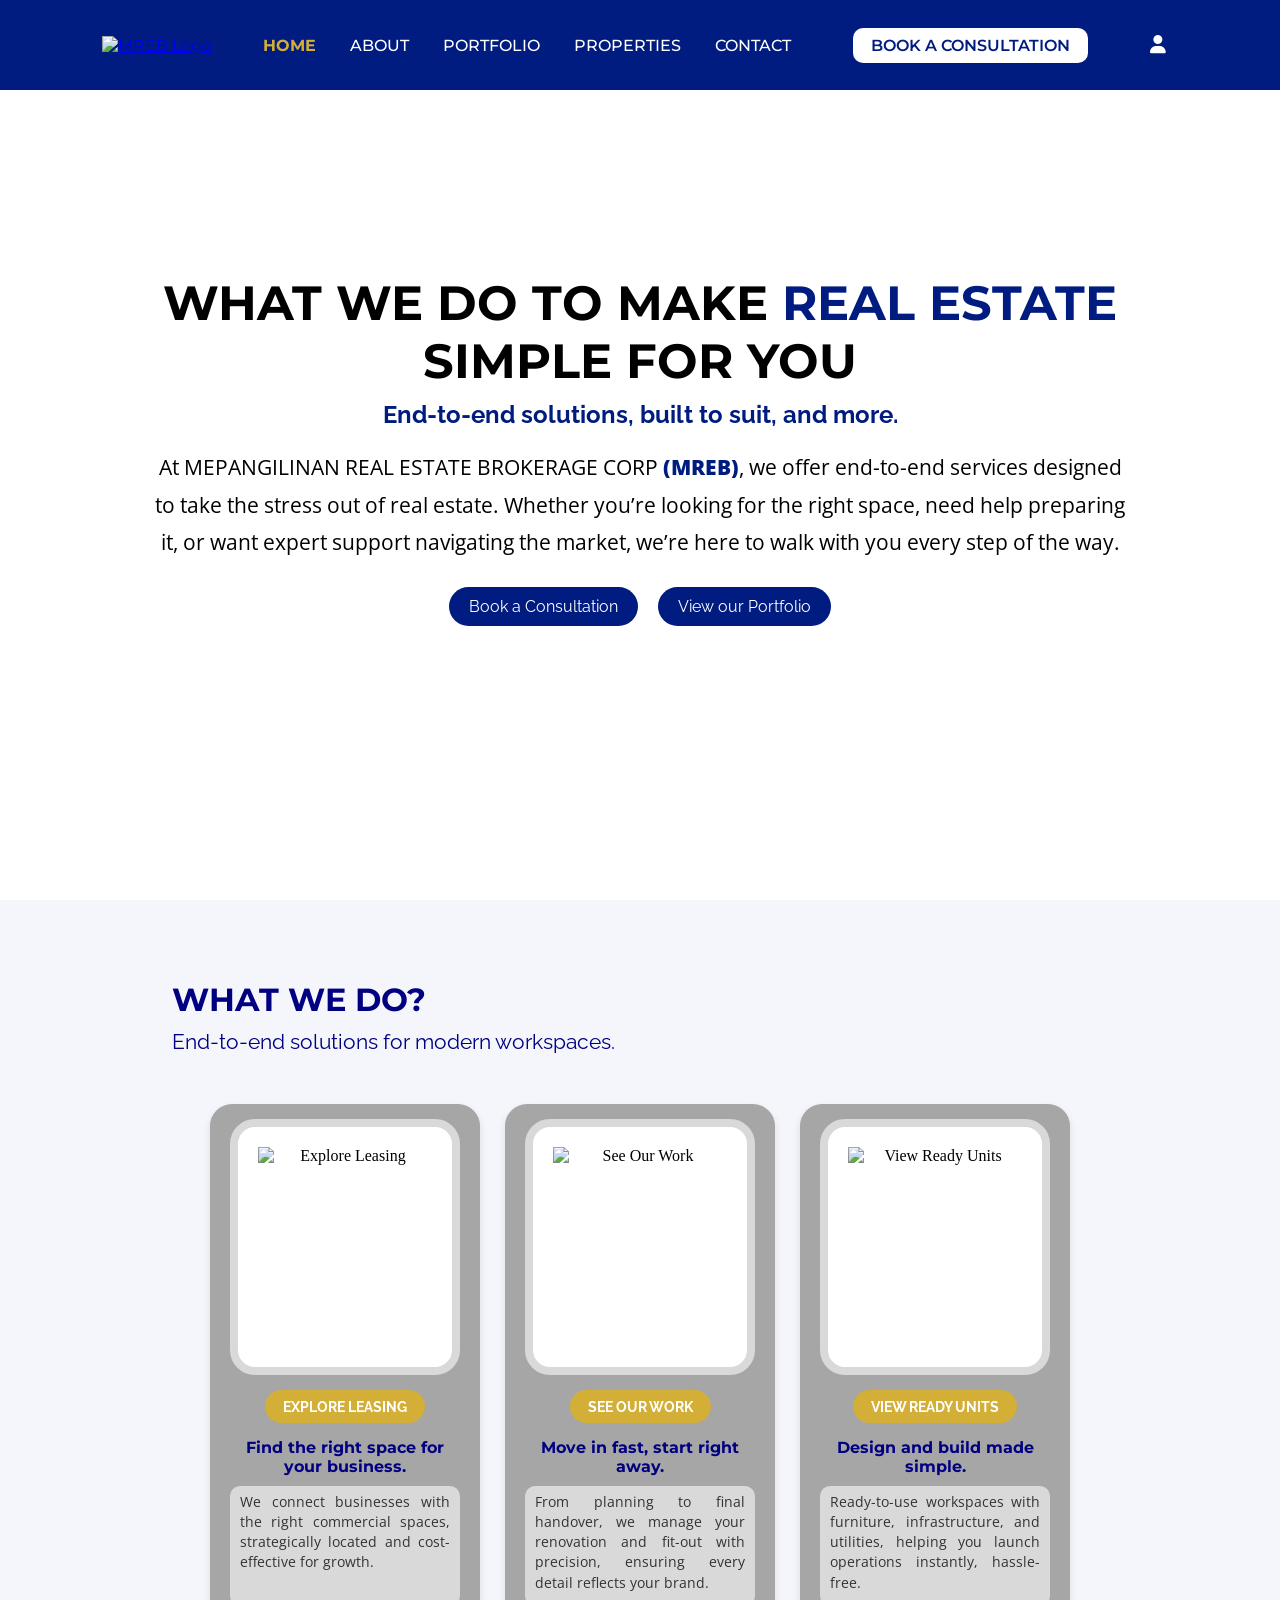
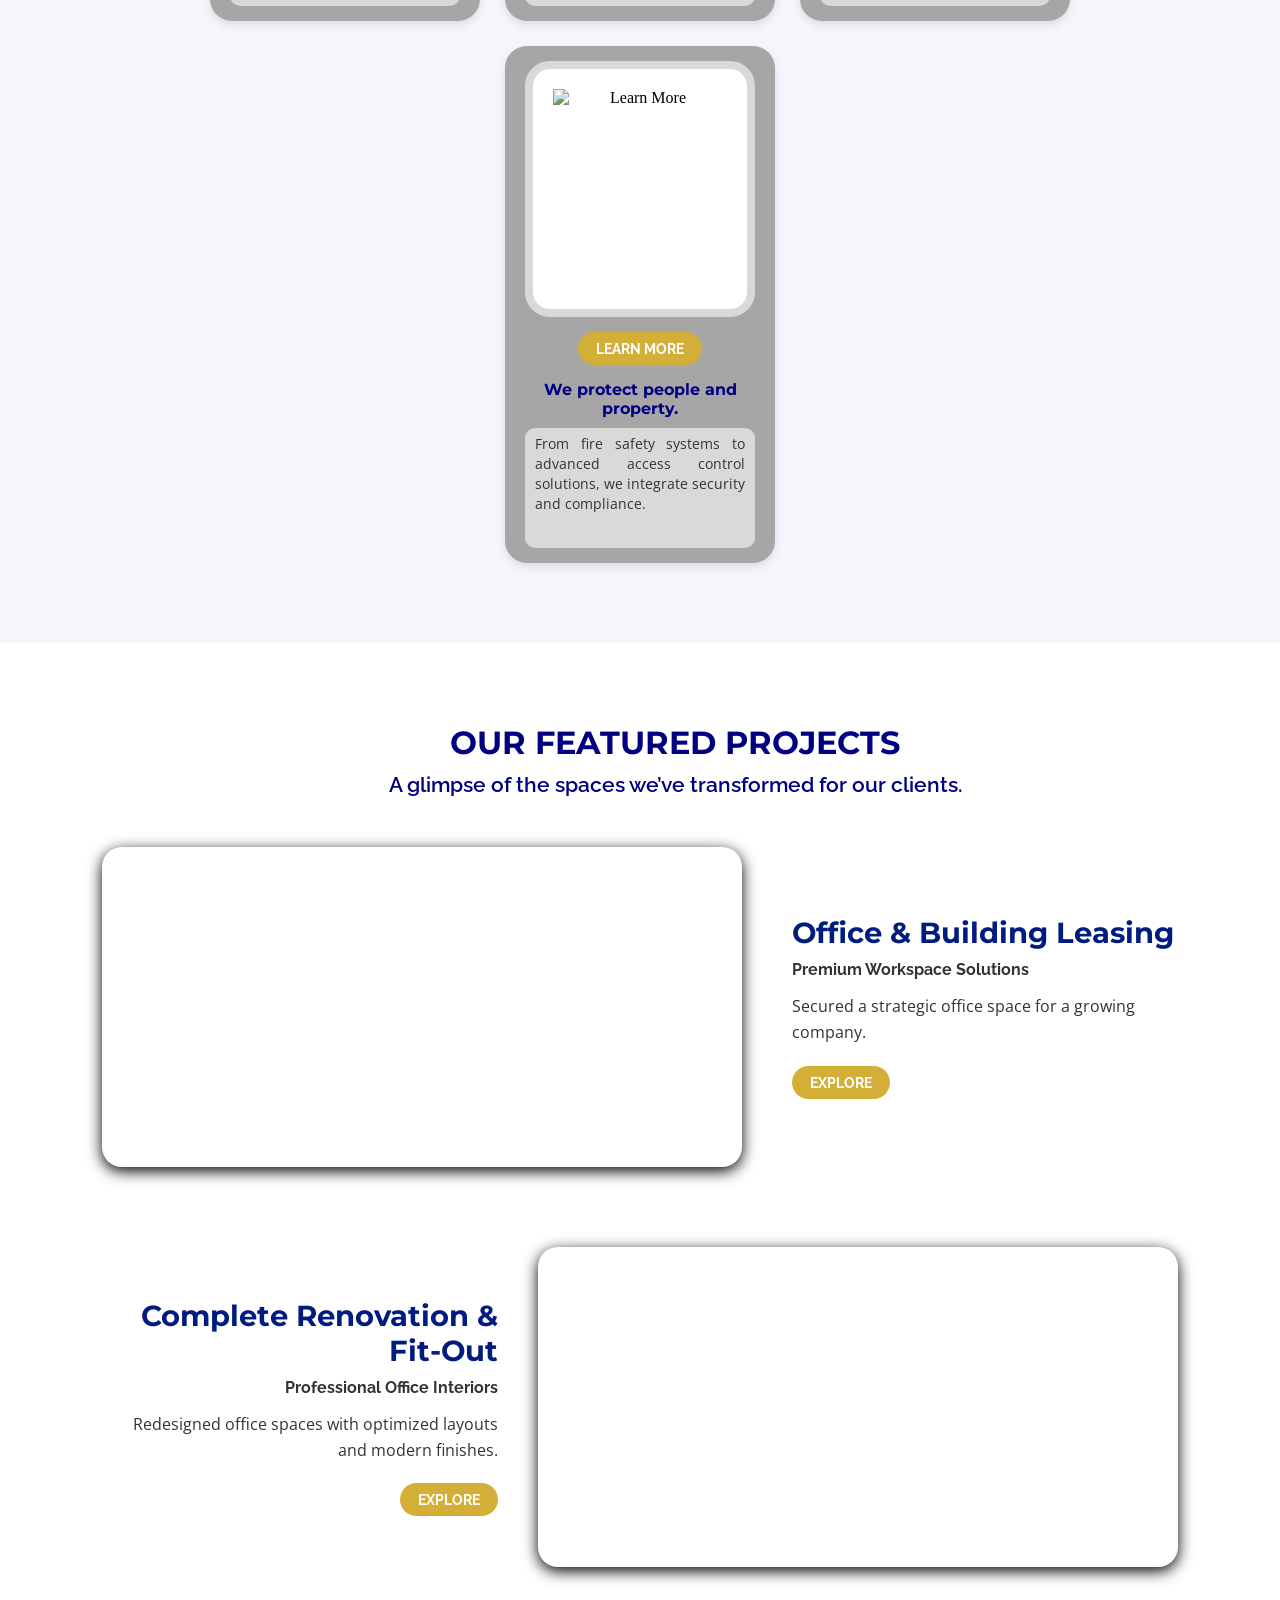
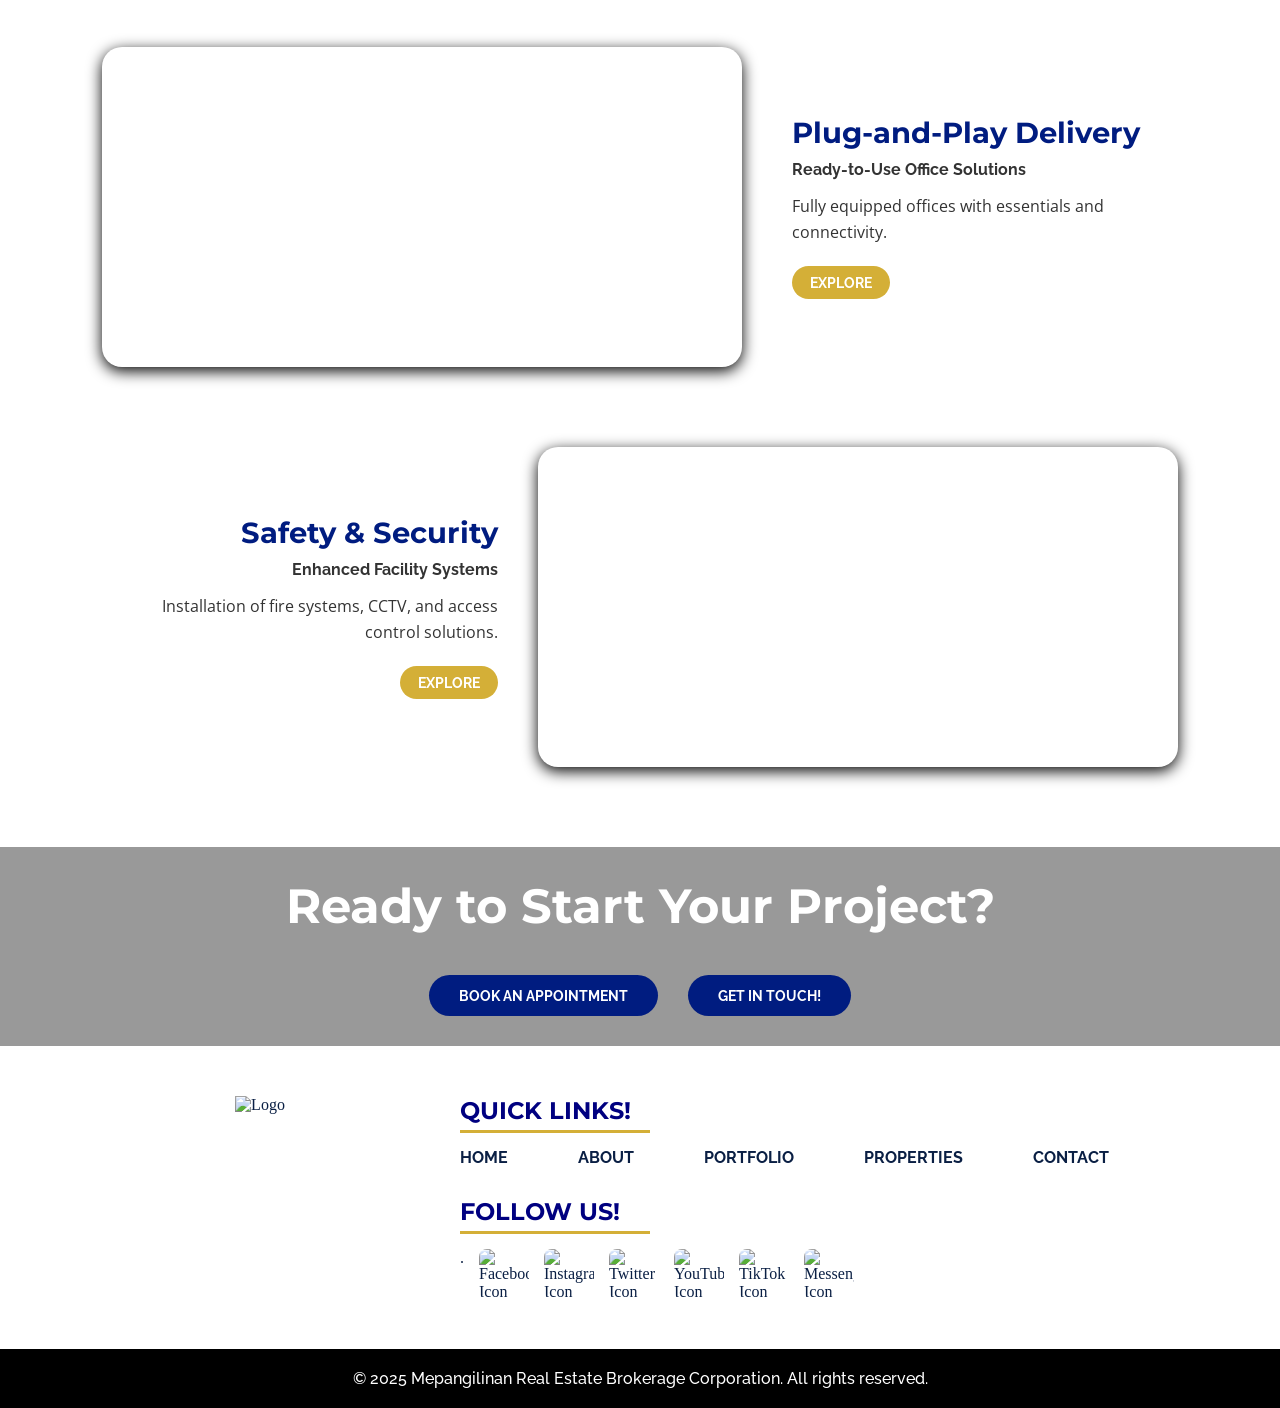
==== index.html @ 914ce902 "Initial commit mepreb" ====
<!DOCTYPE html>
<html lang="en">

<head>
  <!-- ============================
       META TAGS
  ============================ -->
  <meta charset="UTF-8">
  <meta name="viewport" content="width=device-width, initial-scale=1.0">

  
<!-- ============================
     GOOGLE FONTS (loaded early for performance)
============================ -->
<link href="https://fonts.googleapis.com/css2?family=Montserrat:wght@400;600;700&family=Open+Sans:wght@400;600&family=Raleway:wght@400;600;700&display=swap" rel="stylesheet">


  <!-- PRIMARY META -->
  <title>Mepangilinan Real Estate Brokerage Corporation | MEPREB | MREB</title>
  <meta name="description" content="Mepangilinan Real Estate Brokerage Corporation (MEPREB | MREB) offers trusted real estate solutions, property brokerage, and investment services in the Philippines.">
  <meta name="keywords" content="Mepangilinan Real Estate, MEPREB, MREB, real estate, property brokerage, Philippines">

  <!-- OPEN GRAPH / SOCIAL META -->
  <meta property="og:title" content="Mepangilinan Real Estate Brokerage Corp">
  <meta property="og:description" content="Professional real estate brokerage services in the Philippines. Trusted solutions for buying, selling, and leasing properties.">
  <meta property="og:type" content="website">
  <meta property="og:url" content="https://mepreb.com/">
  <meta property="og:image" content="https://mepreb.com/images/logo.png">

  <!-- FAVICON -->
  <link rel="icon" type="image/png" sizes="32x32" href="images/favicon.png">

  <!-- STYLESHEETS -->
  <link rel="stylesheet" href="style.css">
  <link rel="stylesheet" href="https://cdnjs.cloudflare.com/ajax/libs/font-awesome/6.5.0/css/all.min.css">
</head>

<body>

<!-- ============================
     NAVIGATION HEADER
=============================== -->
<header class="navbar">
  <div class="logo">
    <a href="index.html">
      <img src="images/logo.png" alt="MREB Logo">
    </a>
  </div>

  <!-- Mobile Menu Toggle -->
  <div class="menu-toggle" id="menu-toggle">
    <span></span>
    <span></span>
    <span></span>
  </div>

  <!-- Navigation Links -->
  <nav id="nav-menu">
    <ul>
      <li><a href="index.html" class="active">HOME</a></li>
      <li><a href="about.html">ABOUT</a></li>
      <li><a href="portfolio.html">PORTFOLIO</a></li>
      <li><a href="properties.html">PROPERTIES</a></li>
      <li><a href="contact.html">CONTACT</a></li>
    </ul>
  </nav>

  <!-- Header Buttons -->
  <div class="header-buttons">
    <a href="book-a-consultation.html" class="btn-consult">BOOK A CONSULTATION</a>
    <a href="login.php" class="btn-admin" title="Admin Login">
      <i class="fa-solid fa-user"></i>
    </a>
  </div>
</header>


<!-- ============================
     HERO SECTION WITH VIDEO BG
=============================== -->
<section class="hero">

  <!-- Background Video -->
  <video autoplay muted loop class="hero-video">
    <source src="images/index-bg.mp4" type="video/mp4">
    Your browser does not support the video tag.
  </video>

  <!-- Dark Overlay for Better Text Contrast -->
  <div class="overlay"></div>

  <!-- Hero Text Content -->
  <div class="hero-content">
    <h1>
      WHAT WE DO TO MAKE <span class="real-estate">REAL ESTATE</span> SIMPLE FOR YOU
    </h1>

    <p class="hero-subtitle">End-to-end solutions, built to suit, and more.</p>

    <p>
      At MEPANGILINAN REAL ESTATE BROKERAGE CORP <span class="highlight-mreb">(MREB)</span>, we offer end-to-end services designed to
      take the stress out of real estate. Whether you’re looking for the right space, need help preparing it, or
      want expert support navigating the market, we’re here to walk with you every step of the way.
    </p>

    <!-- Hero CTA Buttons -->
    <div class="hero-buttons">
      <a href="book-a-consultation.html" class="btn-primary">Book a Consultation</a>
      <a href="portfolio.html" class="btn-primary">View our Portfolio</a>
    </div>
  </div>
</section>



<!-- ============================
     WHAT WE DO SECTION
=============================== -->
<section class="what-we-do">
  <div class="container">
    <h2>WHAT WE DO?</h2>
    <p class="subtitle">End-to-end solutions for modern workspaces.</p>

    <div class="cards">

      <!-- Service Card 1 -->
      <div class="card scroll-card from-left">
        <div class="card-img">
          <img src="images/leasing-icon.png" alt="Explore Leasing" />
        </div>
        <div class="card-content">
          <a href="properties.html" class="card-btn">EXPLORE LEASING</a>
          <h3>Find the right space for your business.</h3>
          <p class="card-text">
          We connect businesses with the right commercial spaces, strategically located and cost-effective for growth.
          </p>
        </div>
      </div>

      <!-- Service Card 2 -->
      <div class="card scroll-card from-left">
        <div class="card-img">
          <img src="images/work-icon.png" alt="See Our Work" />
        </div>
        <div class="card-content">
          <a href="portfolio.html" class="card-btn">SEE OUR WORK</a>
          <h3>Move in fast, start right away.</h3>
          <p class="card-text">
           From planning to final handover, we manage your renovation and fit-out with precision, ensuring every detail reflects your brand.
          </p>
        </div>
      </div>

      <!-- Service Card 3 -->
      <div class="card scroll-card from-right">
        <div class="card-img">
          <img src="images/units-icon.png" alt="View Ready Units" />
        </div>
        <div class="card-content">
          <a href="properties.html" class="card-btn">VIEW READY UNITS</a>
          <h3>Design and build made simple.</h3>
          <p class="card-text">
           Ready-to-use workspaces with furniture, infrastructure, and utilities, helping you launch operations instantly, hassle-free.
          </p>
        </div>
      </div>

      <!-- Service Card 4 -->
      <div class="card scroll-card from-right">
        <div class="card-img">
          <img src="images/secure-icon.png" alt="Learn More" />
        </div>
        <div class="card-content">
          <a href="about.html" class="card-btn">LEARN MORE</a>
          <h3>We protect people and property.</h3>
          <p class="card-text">
          From fire safety systems to advanced access control solutions, we integrate security and compliance.
          </p>
        </div>
      </div>

    </div>
  </div>
</section>



<!-- ============================
     FEATURED PROJECTS
=============================== -->
<section class="featured-projects">
  <h2>OUR FEATURED PROJECTS</h2>
  <p class="subtitle">A glimpse of the spaces we’ve transformed for our clients.</p>

  <div class="project-list">

    <!-- Project 1 -->
    <div class="project-item">
      <div class="project-card">
        <video src="images/project1.mp4" autoplay loop muted playsinline></video>
      </div>
      <div class="project-content">
        <h3 class="project-title">Office & Building Leasing</h3>
        <h4 class="project-subtitle">Premium Workspace Solutions</h4>
        <p>Secured a strategic office space for a growing company.</p>
        <a href="portfolio.html" class="btn-gold">EXPLORE</a>
      </div>
    </div>

    <!-- Project 2 -->
    <div class="project-item">
      <div class="project-card">
        <video src="images/project2.mp4" autoplay loop muted playsinline></video>
      </div>
      <div class="project-content">
        <h3 class="project-title">Complete Renovation & Fit-Out</h3>
        <h4 class="project-subtitle">Professional Office Interiors</h4>
        <p>Redesigned office spaces with optimized layouts and modern finishes.</p>
        <a href="portfolio.html" class="btn-gold">EXPLORE</a>
      </div>
    </div>

    <!-- Project 3 -->
    <div class="project-item">
      <div class="project-card">
        <video src="images/project3.mp4" autoplay loop muted playsinline></video>
      </div>
      <div class="project-content">
        <h3 class="project-title">Plug-and-Play Delivery</h3>
        <h4 class="project-subtitle">Ready-to-Use Office Solutions</h4>
        <p>Fully equipped offices with essentials and connectivity.</p>
        <a href="portfolio.html" class="btn-gold">EXPLORE</a>
      </div>
    </div>

    <!-- Project 4 -->
    <div class="project-item">
      <div class="project-card">
        <video src="images/project4.mp4" autoplay loop muted playsinline></video>
      </div>
      <div class="project-content">
        <h3 class="project-title">Safety & Security</h3>
        <h4 class="project-subtitle">Enhanced Facility Systems</h4>
        <p>Installation of fire systems, CCTV, and access control solutions.</p>
        <a href="portfolio.html" class="btn-gold">EXPLORE</a>
      </div>
    </div>

  </div>
</section>



<!-- ============================
     CALL-TO-ACTION SECTION
=============================== -->
<section class="cta-section">
    <h2>Ready to Start Your Project?</h2>
    <div class="cta-buttons">
      <a href="book-a-consultation.html" class="btn-primary">BOOK AN APPOINTMENT</a>
      <a href="contact.html" class="btn-primary">GET IN TOUCH!</a>
    </div>
</section>



<!-- ============================
     FOOTER SECTION
=============================== -->
<section class="footer-section">
 

    <div class="footer-container">

      <!-- Footer Logo -->
      <div class="footer-column logo-column">
        <img src="images/logo.png" alt="Logo" class="footer-logo">
      </div>

      <!-- Quick Links & Socials -->
      <div class="footer-column links-column">

        <!-- Quick Links -->
        <div class="footer-block">
          <h3>QUICK LINKS!</h3>
          <ul class="quick-links">
            <li><a href="index.html">HOME</a></li>
            <li><a href="about.html">ABOUT</a></li>
            <li><a href="portfolio.html">PORTFOLIO</a></li>
            <li><a href="properties.html">PROPERTIES</a></li>
            <li><a href="contact.html">CONTACT</a></li>
          </ul>
        </div>

        <!-- Social Media Icons -->
        <div class="footer-block social-block">
          <h3>FOLLOW US!</h3>

          <div class="social-icons">.
            <div class="social-item facebook">
              <img src="images/facebook.png" alt="Facebook Icon">
              <div class="social-hover">Facebook</div>
            </div>

            <div class="social-item instagram">
              <img src="images/ig.png" alt="Instagram Icon">
              <div class="social-hover">Instagram</div>
            </div>

            <div class="social-item twitter">
              <img src="images/twitter.png" alt="Twitter Icon">
              <div class="social-hover">Twitter</div>
            </div>

            <div class="social-item youtube">
              <img src="images/youtube.png" alt="YouTube Icon">
              <div class="social-hover">YouTube</div>
            </div>

            <div class="social-item tiktok">
              <img src="images/tiktok.png" alt="TikTok Icon">
              <div class="social-hover">TikTok</div>
            </div>

            <div class="social-item messenger">
              <img src="images/messenger.png" alt="Messenger Icon">
              <div class="social-hover">Messenger</div>
            </div>
          </div>

        </div>


    </div>
  </div>
</section>



<!-- ============================
     BOTTOM FOOTER
=============================== -->
<footer class="footer-bottom">
  © 2025 Mepangilinan Real Estate Brokerage Corporation. All rights reserved.
</footer>



<!-- ============================
     JAVASCRIPT
=============================== -->
<script src="script.js"></script>

</body>
</html>
---- style.css ----
/* RESET */
* {
  margin: 0;
  padding: 0;
  box-sizing: border-box;
}

html {
  scroll-behavior: smooth;
}




/*GLOBAL BUTTONS ANG HIGHLIGHTS*/
/* === HERO HIGHLIGHT COLORS === */
.highlight-blue {
  color: #001c80;
  font-weight: 500;
}

.highlight-yellow {
  color: #d4af37;
  font-weight: 600;
}

.highlight-black {
  color: black;
  padding: 2px 6px;
  border-radius: 4px;
}

.highlight-mreb {
  color: #001c80;
  font-weight: 800;
}

/* PRIMARY BUTTON STYLE */
.btn-primary {
    font-family: 'Raleway', sans-serif;
  background-color: #001c80;
  color: #fff;
  padding: 10px 20px;
  border-radius: 30px;
  text-decoration: none;
  transition: background-color 0.3s ease, transform 0.2s ease, box-shadow 0.3s ease;
  display: inline-block;
}

.btn-primary:hover {
  
  transform: scale(1.08);
  box-shadow: 0 4px 12px rgba(0, 0, 0, 0.2);
}


/* YELLOW BUTTON STYLE */
.btn-yellow {
  background-color: #d4af37; /* gold/yellow color */
  color: white;
  padding: 10px 25px;
  border-radius: 30px;
  font-weight: 600;
  text-decoration: none;
  display: inline-block;
  font-size: 1rem;
  transition: background-color 0.3s ease, transform 0.2s ease, box-shadow 0.3s ease;
  text-align: center;
  white-space: nowrap;
}

.btn-yellow:hover {
  background-color: #b8962f; /* darker gold */
  transform: scale(1.08);
  box-shadow: 0 4px 12px rgba(0, 0, 0, 0.2);
}






/* NAVBAR */
.navbar {
  font-family: 'Montserrat', sans-serif;
  background-color: #001c80;
  color: #fff;
  display: flex;
  align-items: center;
  padding: 25px 8%;
  position: fixed;
  top: 0;
  width: 100%;
  z-index: 1000;
}

/* LOGO */
.navbar .logo {
  display: flex;
  align-items: center;
  gap: 10px;
}

.navbar .logo img {
  height: 40px;
}

/* NAVIGATION MENU */
.navbar nav {
  margin-left: auto;
  display: flex;
  align-items: center;
  gap: 20px;
}

.navbar nav ul {
  display: flex;
  list-style: none;
  gap: 10px;
}

.navbar nav ul li a {
  color: #fff;
  text-decoration: none;
  font-weight: 500;
  padding: 5px 12px;
  position: relative;
  transition: color 0.3s ease, transform 0.3s ease;
}

.navbar nav ul li a::after {
  content: "";
  position: absolute;
  left: 0;
  bottom: 0;
  width: 100%;
  height: 2px;
  background-color: #d4af37;
  transform: scaleX(0);
  transform-origin: left;
  transition: transform 0.3s ease;
}

.navbar nav ul li a:hover {
  color: #d4af37;
  transform: scale(1.08);
}

.navbar nav ul li a:hover::after {
  transform: scaleX(1);
}

.navbar nav ul li a.active {
  color: #d4af37;
  font-weight: bold;
}

/* CONSULTATION BUTTON */
.btn-consult {
  background-color: #fff;
  color: #001c80;
  padding: 8px 18px;
  border-radius: 10px;
  font-weight: 600;
  text-decoration: none;
  transition: 0.3s;
  margin-left: 50px;
}

.btn-consult:hover {
  background-color: #d4af37;
  color: #000;
  transform: scale(1.08);
  box-shadow: 0 4px 12px rgba(0, 0, 0, 0.2);
}

.header-buttons {
  display: flex;
  align-items: center;
  gap: 50px;
}

.btn-admin {
  display: flex;
  align-items: center;
  justify-content: center;
  width: 40px;
  height: 40px;
  color: #fff;
  border-radius: 50%;
  text-decoration: none;
  font-size: 18px;
  transition: background 0.3s;
}

.btn-admin:hover {
  color: #001c80;
  background-color: white;
}

/* ============================ */
/* NAV SLIDE-IN ANIMATIONS */
/* ============================ */

.navbar .logo,
.navbar nav ul li,
.navbar .header-buttons {
  opacity: 0;
  transform: translateX(-40px);
  animation: slideIn 0.6s ease-out forwards;
}

@keyframes slideIn {
  to {
    opacity: 1;
    transform: translateX(0);
  }
}

/* Delays for staggered slide-in */
.navbar .logo { animation-delay: 0.1s; }

.navbar nav ul li:nth-child(1) { animation-delay: 0.25s; }
.navbar nav ul li:nth-child(2) { animation-delay: 0.35s; }
.navbar nav ul li:nth-child(3) { animation-delay: 0.45s; }
.navbar nav ul li:nth-child(4) { animation-delay: 0.55s; }
.navbar nav ul li:nth-child(5) { animation-delay: 0.65s; }

.navbar .header-buttons { animation-delay: 0.8s; }



/* ============================= */
/* HERO SECTION (image from HTML) */
/* ============================= */
.hero {
  position: relative; /* keep relative */
  width: 100%;
  min-height: 100vh;
  overflow: hidden; /* prevent extra scroll */
  display: flex;
  justify-content: center;
  align-items: center;
  text-align: center;
  padding: 0 5%;
  color: #000;
}

.hero-video {
  position: fixed; /* change from fixed to absolute */
  top: 0;
  left: 0;
  width: 100%;
  height: 100%;
  object-fit: cover;
  z-index: -1;
}



/* HERO OVERLAY */
.hero .overlay {
  position: absolute;
  top: 0;
  left: 0;
  width: 100%;
  height: 100%;
  background: rgba(255, 255, 255, 0.6);
  z-index: 0;
}

.hero-content {
  position: relative;
  z-index: 1;
  max-width: 1000px;
  margin: 0 auto;
  padding: 0 15px;
  box-sizing: border-box;
}

/* HERO TITLE */
.hero h1 {
  font-family: 'Montserrat', sans-serif;
  font-size: 3rem;
  margin-bottom: 10px;
  color: #000;
}

.hero h1 .real-estate {
  color: #001c80;
}

/* HERO SUBTITLE */
.hero-content .hero-subtitle {
   font-family: 'Raleway', sans-serif;
  font-size: 1.5rem;
  font-weight: bold;
  color: #001c80;
  margin-bottom: 20px;
}

/* HERO PARAGRAPH */
.hero-content p:not(.hero-subtitle) {
  font-family: 'Open Sans', sans-serif;
  font-size: 1.3rem;
  line-height: 1.8;
  color: #000;
  margin-bottom: 25px;
}

/* HERO BUTTONS */
.hero-buttons {
  font-family: 'Raleway', sans-serif;
  display: flex;
  justify-content: center;
  gap: 20px;
  margin-top: 20px;
}


/* ============================= */
/* HERO CONTENT SLIDE-UP ANIMATION */
/* ============================= */

.hero-content,
.hero-content h1,
.hero-content .hero-subtitle,
.hero-content p,
.hero-content .hero-buttons {
  opacity: 0;
  transform: translateY(40px);
  animation: heroSlideUp 0.8s ease-out forwards;
}

/* Keyframes */
@keyframes heroSlideUp {
  to {
    opacity: 1;
    transform: translateY(0);
  }
}

/* Stagger effect (one-by-one appear) */
.hero-content { animation-delay: 0.1s; }
.hero-content h1 { animation-delay: 0.25s; }
.hero-content .hero-subtitle { animation-delay: 0.40s; }
.hero-content p:nth-of-type(1) { animation-delay: 0.55s; }
.hero-content p:nth-of-type(2) { animation-delay: 0.70s; }
.hero-content .hero-buttons { animation-delay: 0.85s; }





/* ============================= */
/* HAMBURGER ICON WITH ANIMATION */
/* ============================= */
.menu-toggle {
  font-family: 'Montserrat', sans-serif;
  font-weight: 500;
  display: none;
  flex-direction: column;
  justify-content: space-between;
  width: 28px;
  height: 20px;
  cursor: pointer;
  position: fixed;  /* make it stay visible above overlay */
  top: 25px;
  right: 25px;
  z-index: 2000;  /* higher than black background */
}


.menu-toggle span {
  height: 3px;
  width: 100%;
  background-color: #fff;
  border-radius: 3px;
  transition: all 0.4s ease;
}

/* X animation when active */
.menu-toggle.active span:nth-child(1) {
  transform: rotate(45deg) translate(5px, 5px);
}

.menu-toggle.active span:nth-child(2) {
  opacity: 0;
}

.menu-toggle.active span:nth-child(3) {
  transform: rotate(-45deg) translate(5px, -5px);
}


/* MENU OVERLAY */
.menu-overlay {
  display: none;
  position: fixed;
  top: 0;
  left: 0;
  width: 100%;
  height: 100%;
  background: rgba(0,0,0,0.5);
  z-index: 1001;
  opacity: 0;
  transition: opacity 0.3s ease;
}

.menu-overlay.active {
  display: block;
  opacity: 1;
}
@media (max-width: 1024px) {
  html, body {
    overflow-x: hidden; /* prevent horizontal scroll */
  }

  .navbar {
    justify-content: space-between;
    padding: 15px 5%;
  }

  .menu-toggle {
    display: flex;
  }

  .navbar nav {
    margin-left: 0;
  }

  #nav-menu {
    position: fixed;
    top: 0;
    left: -100%;
    width: 100%;
    height: 100%;
    background-color: black;
    transition: left 0.4s ease;
    z-index: 1002;
    display: flex;
    flex-direction: column;
    justify-content: flex-start;
    align-items: flex-start;
    padding: 100px 5%;
    box-sizing: border-box;
  }

  #nav-menu.active {
    left: 0;
  }

  #nav-menu ul {
    list-style: none;
    display: flex;
    flex-direction: column;
    gap: 25px;
    width: 100%;
  }

  #nav-menu ul li a {
    font-family: 'Montserrat', sans-serif;
    color: #fff;
    text-decoration: none;
    font-size: 1.8rem;
    font-weight: 500;
    transition: 0.3s;
    text-align: left;
  }

  #nav-menu ul li a:hover,
  #nav-menu ul li a.active {
    color: #ffda00;
  }

  .btn-consult {
    display: none;
  }

  /* ============================= */
  /* HERO MOBILE FIX (NO BLUR) */
  /* ============================= */

  .hero {
    padding-top: 90px;
    padding-bottom: 90px;
    overflow-x: hidden;
    width: 100%;
    box-sizing: border-box;
  }

  /* FIX: mobile video blur */
  .hero-video {
    position: absolute; /* was fixed on desktop */
    top: 0;
    left: 0;
    width: 100%;
    height: 100%;
    object-fit: cover;
    z-index: -1;
      transform: translateZ(0); /* GPU rendering fix for sharper text */
  }

  /* Improve text readability (NO font change) */
  .hero .overlay {
    background: rgba(255, 255, 255, 0.65);
  }

   /* Hero Text - remove blur caused by transforms */
  .hero-content,
  .hero-content h1,
  .hero-content .hero-subtitle,
  .hero-content p,
  .hero-content .hero-buttons {
    transform: none !important;
    opacity: 1 !important;
    animation: none !important;
    -webkit-font-smoothing: antialiased;
    -moz-osx-font-smoothing: grayscale;
    backface-visibility: hidden;
  }

  .hero h1 {
    font-size: 2rem;
    line-height: 1.3;
  }

  .hero-subtitle {
    font-size: 1.1rem;
  }

  .hero p {
    font-size: 1rem;
  }

  .hero .hero-content p {
    font-size: 1rem;
  }

  .hero-buttons {
    flex-direction: column;
    gap: 15px;
    align-items: center;
    justify-content: center;
    margin-top: 30px;
  }

  .btn-primary {
    width: 80%;
    max-width: 200px;
    text-align: center;
  }

  .btn-yellow {
    width: 80%;
    max-width: 250px;
    text-align: center;
    font-size: 13px;
  }
}












/* ========================== */
/* SECTION BASE */
/* ========================== */
.what-we-do {
  background-color: #f4f6fc;
  text-align: left;
  padding: 80px 8%;
}

.what-we-do h2 {
  font-family: 'Montserrat', sans-serif;
  color: #000080;
  font-size: 2rem;
  margin-bottom: 10px;
  margin-left: 70px;
}

.what-we-do .subtitle {
  font-family: 'Raleway', sans-serif;
  color: #000080;
  font-size: 1.3rem;
  font-weight: 400;
  margin-bottom: 50px;
  margin-left: 70px;
}

/* Align heading with cards */
.container {
  max-width: 1200px;
  margin: 0 auto;
}

/* CARD GRID */
.cards {
  display: flex;
  justify-content: center;
  flex-wrap: wrap;
  gap: 25px;
  text-align: center;
}

/* INDIVIDUAL CARD */
.card {
  background-color: #a6a6a6;
  border-radius: 22px;
  padding: 15px 20px;
  width: 270px;
  text-align: center;
  box-shadow: 0 4px 8px rgba(0, 0, 0, 0.1);
  transition: transform 0.3s ease;
}

.card:hover {
  transform: scale(1.03);
}

/* CARD IMAGE */
.card-img {
  background-color: #fff;
  border: 8px solid #d9d9d9;
  border-radius: 25px;
  padding: 20px;
  margin-bottom: 15px;
  display: flex;
  justify-content: center;
  align-items: center;
}

.card-img img {
  width: 200px;
  height: 200px;
  object-fit: contain;
}

/* BUTTON STYLE */
.card-btn {
  font-family: 'Raleway', sans-serif;
  display: inline-block;
  background-color: #d4af37;
  color: #fff;
  font-weight: 700;
  font-size: 0.9rem;
  border-radius: 25px;
  padding: 8px 18px;
  margin-bottom: 15px;
  transition: transform 0.3s ease, box-shadow 0.3s ease;
  cursor: pointer;
  text-decoration: none;
}

.card-btn:hover {
  transform: scale(1.08);
  box-shadow: 0 4px 12px rgba(0, 0, 0, 0.2);
}

/* TEXT CONTENT */
.card h3 {
  font-family: 'Montserrat', sans-serif;
  color: #000080;
  font-size: 1rem;
  margin-bottom: 10px;
}

.card-text {
  background-color: #d9d9d9;
  display: inline-block;
  padding: 6px 10px;
  border-radius: 10px;
  color: #000;
  font-size: 14px;
  line-height: 1.5;
  text-align: justify;
  width: 230px;
  height: 120px;
  word-wrap: break-word;
}

.card p {
  font-family: 'Open Sans', sans-serif;
  font-size: 0.9rem;
  line-height: 1.4;
  color: #333333;
}

/* ========================== */
/* RESPONSIVE FOR MOBILE <=768px */
/* ========================== */
@media (max-width: 768px) {
  .what-we-do {
    text-align: center;
    padding: 60px 5%;
  }

  .what-we-do h2,
  .what-we-do .subtitle {
    text-align: center;
    margin-left: 0;
  }

  .what-we-do h2 {
    font-size: 1.8rem;
  }

  .what-we-do .subtitle {
    font-size: 1.1rem;
    margin-bottom: 30px;
  }

  .cards {
    flex-direction: column;
    align-items: center;
    justify-content: center;
    gap: 30px;
  }

  .card {
    width: 90%;
    max-width: 300px;
  }

  .card-img img {
    width: 150px;
    height: 150px;
  }

  .card-text {
    width: 90%;
    height: auto;
    font-size: 0.85rem;
    margin: 0 auto;
  }

  .card-btn {
    font-size: 0.9rem;
    padding: 6px 14px;
  }
}


/* ========================== */
/* TITLE SCROLL ANIMATION */
/* ========================== */


/* hidden by default */
.what-we-do h2,
.what-we-do .subtitle {
  opacity: 0;
  transform: scale(0.8); /* zoomed out */
  transition: transform 0.6s ease, opacity 0.6s ease;
}

/* when visible */
.what-we-do h2.show,
.what-we-do .subtitle.show {
  opacity: 1;
  transform: scale(1); /* zoom in */
}

/* ========================== */
/* SCROLL ANIMATIONS (UPDATED) */
/* ========================== */

/* hidden by default */
.scroll-card {
  opacity: 0;
  transform: translateY(50px); /* start slightly down for smoother effect */
  transition: opacity 0.6s ease-out, transform 0.6s ease-out;
}

/* from left */
.scroll-card.from-left {
  transform: translateX(-100px); /* adjust distance for left slide */
}

/* from right */
.scroll-card.from-right {
  transform: translateX(100px); /* adjust distance for right slide */
}

/* when visible */
.scroll-card.show {
  opacity: 1;
  transform: translateX(0) translateY(0);
}








/* FEATURED PROJECTS SECTION */
.featured-projects {
  position: relative; /* Needed for overlay positioning */
  text-align: center;
  padding: 80px 8%;
  background: url("images/home-featured-project.png") no-repeat center center;
  background-attachment: fixed; /* Parallax effect */
  background-size: cover;
  min-height: 100vh; /* Full screen height */
  color: #000; /* Adjust text color if needed */
  overflow: hidden;
}

/* Overlay layer for soft visibility effect */
.featured-projects::before {
  content: "";
  position: absolute;
  inset: 0;
  background: rgba(255, 255, 255, 0.6); /* Light overlay — adjust opacity */
  z-index: 0;
}

/* Make sure content stays above the overlay */
.featured-projects * {
  position: relative;
  z-index: 1;
}

.featured-projects h2 {
  color: #000080;
  font-size: 2rem;
  font-family: 'Montserrat', sans-serif;
  margin-bottom: 10px;
  margin-left: 70px;
}

.featured-projects .subtitle {
   color: #000080;
  font-size: 1.3rem;
  font-family: 'Raleway', sans-serif;
  font-weight: 600;
  margin-bottom: 50px;
  margin-left: 70px;
}



/* PROJECT LIST */
.project-list {
  display: flex;
  flex-direction: column;
  gap: 80px;
}

/* PROJECT ITEM LAYOUT */
.project-item {
  display: flex;
  align-items: center;
  gap: 40px; /* keeps image and text almost touching */
  justify-content: center; /* center horizontally in container */
  margin: 0 auto; /* ensures item is centered */
}


/* Alternate sides for each project */
.project-item:nth-child(even) {
  flex-direction: row-reverse;
}
/* IMAGE CARD */
.project-card {
  flex: 0 0 auto; /* image keeps its natural size */
  border-radius: 20px;
  overflow: hidden;
  background-color: #fff;
  transition: all 0.4s ease;
  box-shadow: 0 4px 15px rgba(0, 0, 0, 20); /* subtle shadow */
}


.project-card img {
  display: block;
  width: auto; /* natural width */
  height: 320px; /* consistent height */
  max-width: 100%; /* prevent overflow on smaller screens */
  border-radius: 20px;
  transition: transform 0.4s ease;
}

.project-card:hover {
  box-shadow: 0 8px 20px rgba(0, 0, 0, 0.15);
  border: 3px solid #001c80;
  transform: translateY(-5px);
}

.project-card:hover img {
  transform: scale(1.03);
}



.project-card video {
  display: block;
  width: auto;            /* same as image */
  height: 320px;          /* same height as image */
  max-width: 100%;        /* prevent overflow */
  object-fit: cover;      /* same crop look */
  border-radius: 20px;    /* match rounded corners */
  transition: transform 0.4s ease;
}


/* CONTENT AREA */
.project-content {
  flex: 1 1 auto; /* take remaining space */
  display: flex;
  flex-direction: column;
  justify-content: center;
  margin: 0;
  padding-left: 10px; /* optional tiny space */
  max-width: none; /* remove width restriction */
}

/* ALIGNMENTS */
.project-item:nth-child(odd) .project-content {
  text-align: left;
}

.project-item:nth-child(even) .project-content {
  text-align: right;
}

/* TITLE */
.project-title {
  color: #001c80;
  font-size: 1.8em;
   font-family: 'Montserrat', sans-serif;
  margin-bottom: 10px;
  position: relative;
  display: inline-block;
  cursor: pointer;
}

.project-title::after {
  content: '';
  position: absolute;
  left: 0;
  bottom: -3px;
  width: 0%;
  height: 3px;
  background-color: #d4af37;
  transition: width 0.3s ease;
}

.project-title:hover::after {
  width: 100%;
}

/* SUBTITLE */
.project-subtitle {
  color: #333333;
   font-family: 'Raleway', sans-serif;
  font-weight: 700;
  margin-bottom: 15px;
}

/* DESCRIPTION */
.project-content p {
   font-family: 'Open Sans', sans-serif;
  color: #333333;
  line-height: 1.6;
  margin-bottom: 20px;
}

/* GOLD BUTTON */
.btn-gold {
   font-family: 'Raleway', sans-serif;
  display: inline-block;
  background-color: #d4af37;
  color: #fff;
  font-weight: 700;
  font-size: 0.9rem;
  border-radius: 25px;
  padding: 8px 18px;
  transition: transform 0.3s ease, box-shadow 0.3s ease;
  cursor: pointer;
  border: none;
  text-decoration: none;
  align-self: flex-start;
}

/* Align button properly for reversed layout */
.project-item:nth-child(even) .btn-gold {
  align-self: flex-end;
}

.btn-gold:hover {
  transform: scale(1.08);
  box-shadow: 0 4px 12px rgba(0, 0, 0, 0.2);
}

/* RESPONSIVE */
@media (max-width: 900px) {
  .featured-projects {
    text-align: center;
  }

  .featured-projects h2,
  .featured-projects .subtitle {
    text-align: center;
    margin-left: 0;
  }

  .project-item {
    flex-direction: column;
    text-align: center;
    gap: 40px;
  }

  .project-item:nth-child(even) {
    flex-direction: column;
  }

  .project-content {
    text-align: center !important;
    margin: 0 auto;
    padding-left: 0; /* remove padding on small screens */
  }

  .btn-gold {
    align-self: center !important;
  }
  
}

/* TITLE & SUBTITLE SCROLL ANIMATION */
.featured-projects h2,
.featured-projects .subtitle {
  opacity: 0;
  transform: scale(0.8); /* start slightly smaller */
  transition: all 0.6s ease;
}

.featured-projects h2.show,
.featured-projects .subtitle.show {
  opacity: 1;
  transform: scale(1); /* zoom to full size */
}

/* ========================== */
/* SCROLL ANIMATIONS FOR FEATURED PROJECTS */
/* ========================== */
/* SCROLL ANIMATION FOR PROJECT ITEMS */
.project-item {
  opacity: 0;
  transform: translateX(0); /* default, overridden per side */
  transition: all 0.8s ease;
}

/* Slide from left for odd items */
.project-item:nth-child(odd) {
  transform: translateX(-150px);
}

/* Slide from right for even items */
.project-item:nth-child(even) {
  transform: translateX(150px);
}

/* When visible */
.project-item.show {
  opacity: 1;
  transform: translateX(0);
}






/* CTA SECTION */
.cta-section {
  position: relative; /* needed for overlay */
  background-image: url('images/ready.png'); /* background image */
  background-size: cover;
  background-position: center;
  background-repeat: no-repeat;
  text-align: center;
  padding: 30px 8%;
  color: #ffffff; /* ensures text is readable on image */
  overflow: hidden; /* ensures overlay stays inside */
}

/* Transparent overlay */
.cta-section::before {
  content: "";
  position: absolute;
  top: 0;
  left: 0;
  width: 100%;
  height: 100%;
  background-color: rgba(0, 0, 0, 0.4); /* black overlay with 40% opacity */
  z-index: 0; /* behind content */
}

/* Make sure text is above overlay */
.cta-section h2,
.cta-buttons {
  position: relative;
  z-index: 1;
}

.cta-section h2 {
   font-family: 'Montserrat', sans-serif;
  color: #ffffff; /* adjust if needed */
  font-size: 3rem;
  margin-bottom: 40px;
}

/* CTA BUTTONS CONTAINER */
.cta-buttons {
  display: flex;
  justify-content: center;
  gap: 30px;
  flex-wrap: wrap;
}

.cta-buttons a {
  display: inline-block;
  background-color: #001c80;
  color: #ffffff;
  font-weight: 700;
  font-size: 0.9rem;
  border-radius: 25px;
  padding: 12px 30px;
  text-decoration: none;
  transition: transform 0.3s ease, box-shadow 0.3s ease;
}

.cta-buttons a:hover {
  transform: scale(1.05);
  box-shadow: 0 4px 12px rgba(0, 0, 0, 0.2);
}


/* MOBILE RESPONSIVENESS */
@media (max-width: 768px) {
  .cta-section {
    background-size: 150% auto; /* zoom more on mobile if needed */
    background-position: center; /* show the top part of image */
  }
}









/* MAIN FOOTER SECTION */
.footer-section {
  background-color: #ffffff; /* white background */
  color: #0a1f44; /* dark blue text for links */
  padding: 50px 8%;
  box-sizing: border-box;
}

/* Container for columns */
.footer-container {
  display: flex;
  justify-content: center; /* center horizontally */
  align-items: flex-start;
  flex-wrap: wrap;
  gap: 60px; /* space between logo and right column */
  max-width: 1200px;
  margin: 0 auto;
}

/* COLUMNS */
.footer-column {
  display: flex;
  flex-direction: column;
}

/* Logo column */
.logo-column {
  flex: 0 0 200px; /* fixed width */
  display: flex;
  justify-content: center; /* center horizontally */
  align-items: center;     /* center vertically */
}

/* Links column */
.links-column {
  flex: 0 0 700px; /* fixed width for right column */
  display: flex;
  flex-direction: column;
  gap: 30px;
  padding-left: 40px; /* space from logo */
  text-align: left;
}

/* FOOTER LOGO */
.footer-logo {
  max-width: 150px;
  height: auto;
}

/* Titles with underline */
.footer-block h3 {
   font-family: 'Montserrat', sans-serif;
  font-size: 1.5rem;
  margin-bottom: 15px;
  position: relative;
  display: inline-block;
  color: #000080; /* blue titles */
}

.footer-block h3::after {
  content: '';
  display: block;
  width: 190px;
  height: 3px;
  background-color: #d4af37;
  margin-top: 5px;
}

/* QUICK LINKS */
.quick-links {
  font-weight: bold;
  list-style: none;
  padding: 0;
  margin: 0;
  display: flex;
  gap: 70px;
  flex-wrap: wrap;
}

.quick-links li a {
  font-family: 'Raleway', sans-serif;
  color: #0a1f44; /* dark blue links */
  text-decoration: none;
  font-weight: 700;
  transition: color 0.3s ease;
}

.quick-links li a:hover {
  color: #d4af37;
}









/* SOCIAL ICONS CONTAINER */
.social-icons {
  display: flex;
  gap: 15px;
  flex-wrap: wrap;
  justify-content: left;
}

/* INDIVIDUAL SOCIAL ITEM */
.social-item {
  position: relative;
  width: 50px;           /* icon size */
  height: 50px;
  overflow: hidden;
  cursor: pointer;
  border-radius: 8px;
  transition: width 0.4s ease; /* expand width smoothly on hover */
}

/* ICON IMAGE */
.social-item img {
  width: 100%;
  height: 100%;
  object-fit: contain;
  display: block;
  transition: opacity 0.4s ease;
}

/* HOVER DIV (Background + Text) */
.social-item .social-hover {
  position: absolute;
  top: 0;
  left: 0;
  height: 50px;
  display: flex;
  align-items: center;
  justify-content: center;
  color: #fff;
  font-weight: 700;
  font-size: 1rem;
  border-radius: 12px;
  transform: translateX(100%); /* start outside right */
  opacity: 0;                  /* hide initially */
  transition: transform 0.4s ease, opacity 0.4s ease, box-shadow 0.4s ease;
  white-space: nowrap;
  padding: 0 12px;
  box-shadow: 0 4px 12px rgba(0, 0, 0, 0.3); /* soft shadow */
}

/* HOVER EFFECTS */
.social-item:hover img {
  opacity: 0; /* hide icon */
}

.social-item:hover {
  width: 140px;  /* expand width to show background + text */
  height: 50px;  /* keep height same */
}

.social-item:hover .social-hover {
   font-family: 'Raleway', sans-serif;
  transform: translateX(0); /* slide in from right */
  opacity: 1;               /* show background + text */
  box-shadow: 0 6px 18px rgba(0, 0, 0, 0.35); /* enhanced shadow on hover */
}

/* BRAND COLORS / GRADIENTS */
.social-item.facebook .social-hover {
  background: #1877f2; /* Facebook blue */
}

.social-item.messenger .social-hover {
  background: linear-gradient(135deg, #00c6ff, #0078ff); /* Messenger gradient */
}

.social-item.instagram .social-hover {
  background: linear-gradient(45deg, #feda75, #fa7e1e, #d62976, #962fbf, #4f5bd5); /* Instagram gradient */
}

.social-item.tiktok .social-hover {
  background: linear-gradient(135deg, #010101, #69c9d0, #ee1d52); /* TikTok gradient */
}

.social-item.twitter .social-hover {
  background: #1da1f2; /* Twitter blue */
}

.social-item.youtube .social-hover {
  background: linear-gradient(135deg, #ff0000, #ff5500); /* YouTube gradient */
}

/* Mobile / smaller devices */
@media (max-width: 768px) {
  .social-icons {
    gap: 10px; /* smaller spacing between icons */
    justify-content: center;
  }

  .social-item {
    width: 40px;   /* smaller width */
    height: 40px;  /* smaller height */
  }

  .social-item img {
    width: 100%;
    height: 100%;
  }

  .social-item .social-hover {
    font-size: 0.9rem; /* smaller text on hover */
    padding: 0 8px;
  }
}



/* Initial hidden state */
.zoom-scroll {
  opacity: 0;
  transform: scale(0.5);
  transition: transform 0.8s ease, opacity 0.8s ease;
}

/* Visible state when in viewport */
.zoom-scroll.active {
  opacity: 1;
  transform: scale(1);
}










/* BOTTOM FOOTER */
.footer-bottom {
  width: 100%;
  font-family: 'Raleway', sans-serif;
  background-color: #000000;
  color: #ffffff;
  text-align: center;
  padding: 20px 0;
  font-weight: 500;
  font-size: 1rem;
}


/* RESPONSIVE */
@media (max-width: 900px) {
   .cta-section h2 {
    font-size: 2rem;
  }
  .footer-container {
    flex-direction: column;
    align-items: center;
    text-align: center;
    gap: 40px;
  }

  .logo-column, .links-column {
    flex: auto;
    padding-left: 0;
  }

  .links-column {
    text-align: center;
  }

  .quick-links {
    justify-content: center;
    gap: 30px;
  }

  .social-icons {
    justify-content: center;
  }
  
}






/* === HERO HIGHLIGHT COLORS === */
.highlight-blue {
  color: #001c80;
  font-weight: 500;
}

.highlight-yellow {
  color: #d4af37;
  font-weight: 600;
}

.highlight-black {
  color: black;
  padding: 2px 6px;
  border-radius: 4px;
}
















/* CORE SERVICES SECTION */
.core-services {
  background-color: #f8f9fb;
  padding: 80px 8%;
  text-align: center;
}

.core-services-wrapper {
  max-width: 1200px;
  margin: 0 auto;
}
.core-services h2 {
  font-family: 'Montserrat', sans-serif;
  display: inline-block; /* make background wrap around text */
  font-size: 2.5rem;
  color: #001c80;
  background: #dedede;
  padding: 8px 16px; /* adds breathing space around text */
  border-radius: 25px; /* makes the corners rounded */
  margin-bottom: 10px;
}


.core-services .subtitle {
  font-family: 'Raleway', sans-serif;
  font-weight: 500;
  font-size: 1.2rem;
  color: black;
  margin-bottom: 50px;
}

.core-services .subtitle::after {
  content: "";
  display: block;
  width: 1000px; /* default for large screens */
  height: 2px;
  background-color: #d4af37;
  margin: 10px auto 0;
  border-radius: 2px;
}
/* CARD LAYOUT */
.core-cards {
  display: flex;
  justify-content: center;
  flex-wrap: wrap;
  gap: 30px;
}
.core-card {
  background: #dedede;
  border-radius: 20px;
  box-shadow: 0 5px 20px rgba(0, 0, 0, 0.1);
  flex: 1 1 300px; /* increased from 250px to 300px */
  max-width: 250px; /* makes card slightly larger vertically */
  min-height: 300px; /* add this to make card taller */
  transition: transform 0.3s ease;
  text-align: center;
  display: flex;
  flex-direction: column;
  justify-content: space-between; /* keeps image, text, and button evenly spaced */
}

.core-card:hover {
  transform: translateY(-10px);
}


.core-card-img {
  background-color: #000080; /* blue background */
  border-radius: 20px;
  margin: 15px 15px 20px; /* slightly more outer space */
  padding: 10px; /* increased inner space */
  min-height: 120px; /* ensures a taller image box */
  display: flex;
  justify-content: center;
  align-items: center;
}

.core-card-img img {
  width: 150px;
  height: 200px;
  object-fit: contain;
}
/* BUTTON STYLE */
.core-card-btn {
  font-family: 'Raleway', sans-serif;
  display: inline-block;
  background-color: #000080;
  color: #fff;
  padding: 12px 0; /* top and bottom padding only */
  width: 220px; /* fixed width for all buttons */
  text-align: center; /* center text */
  border-radius: 25px;
  font-weight: 600;
  margin-bottom: 30px;
  transition: background 0.3s ease, transform 0.3s ease;
  white-space: nowrap; /* prevents wrapping if text is long */
}

.core-card-btn:hover {
  transform: scale(1.05);
}


/* ========================== */
/* TITLE SCROLL ANIMATION */
/* ========================== */


/* hidden by default */
.core-services h2,
.core-services .subtitle {
  opacity: 0;
  transform: scale(0.8); /* zoomed out */
  transition: transform 0.6s ease, opacity 0.6s ease;
}

/* when visible */
.core-services h2.show,
.core-services .subtitle.show {
  opacity: 1;
  transform: scale(1); /* zoom in */
}

/* ========================== */
/* SCROLL ANIMATIONS (UPDATED) */
/* ========================== */

/* hidden by default */
.scroll-card {
  opacity: 0;
  transform: translateY(50px); /* start slightly down for smoother effect */
  transition: opacity 0.6s ease-out, transform 0.6s ease-out;
}

/* from left */
.scroll-card.from-left {
  transform: translateX(-100px); /* adjust distance for left slide */
}

/* from right */
.scroll-card.from-right {
  transform: translateX(100px); /* adjust distance for right slide */
}

/* when visible */
.scroll-card.show {
  opacity: 1;
  transform: translateX(0) translateY(0);
}




/* RESPONSIVE DESIGN */
@media (max-width: 768px) {

   .core-services h2 {
    font-size: 1.5rem;
    padding: 6px 12px;
    border-radius: 20px;
  }
   .core-services .subtitle::after {
    width: 300px;
  }
  .core-cards {
    flex-direction: column;
    align-items: center;
  }

  .core-card {
    width: 80%;
    max-width: 320px;
  }
}







/* ============================= */
/* TIMELINE SECTION WITH BG      */
/* ============================= */
.timeline-section {
  position: relative;
  padding: 80px 0;
  background: url("images/about.png") no-repeat center center;
  background-attachment: fixed; /* FIXED / PARALLAX */
  background-size: cover;
  min-height: 100vh;
  overflow: hidden;
  z-index: 1;
}

/* Overlay for readability */
.timeline-section::before {
  content: "";
  position: absolute;
  inset: 0;
  background: rgba(255, 255, 255, 0.75); /* adjust opacity as needed */
  z-index: 0;
}

/* Make sure everything inside stays above overlay */
.timeline-section * {
  position: relative;
  z-index: 2;
}

/* -------------------- */
/* TIMELINE HEADER      */
/* -------------------- */
.timeline-header {
  text-align: center;
  margin-top: 60px;
  margin-bottom: 40px; /* space between header and timeline */
}

.timeline-header h2 {
  font-family: 'Montserrat', sans-serif;
  color: #000080; /* navy text */
  margin-bottom: 10px;
  font-size: 2.5rem;
}

.timeline-header hr {
  width: 700px; /* line length */
  height: 2px; /* line thickness */
  background-color: #d4af37; /* gold line */
  border: none; /* remove default hr border */
  margin: 0 auto; /* center the line */
  border-radius: 2px; /* optional rounded edges */
}

/* -------------------- */
/* TIMELINE CONTAINER    */
/* -------------------- */
.timeline {
  position: relative;
  width: 100%;
  max-width: 1500px;
  margin: 80px auto;
  display: flex;
  flex-direction: column;
  gap: 80px;
}

/* Center vertical line */
.timeline::before {
  content: "";
  position: absolute;
  top: 0;
  bottom: 0;
  left: 50%;
  width: 2px;
  background: #000000;
  transform: translateX(-50%);
  z-index: 1;
}

/* -------------------- */
/* TIMELINE ITEM         */
/* -------------------- */
.timeline-item {
  display: grid;
  grid-template-columns: 1fr 1fr;
  align-items: start;
  position: relative;
  z-index: 2;
  opacity: 0;
  transform: translateY(40px);
  transition: all 0.8s ease;
}

.timeline-item.show {
  opacity: 1;
  transform: translateY(0);
}

/* LEFT side slides from left */
.timeline-item.left {
  transform: translateX(-80px);
}

.timeline-item.left.show {
  transform: translateX(0);
}

/* RIGHT side slides from right */
.timeline-item.right {
  transform: translateX(80px);
}

.timeline-item.right.show {
  transform: translateX(0);
}

/* -------------------- */
/* DOT & ARROW           */
/* -------------------- */
.timeline-item::before {
  content: "";
  position: absolute;
  top: 13%;
  left: 50%;
  width: 10px;
  height: 10px;
  background: #fff;
  border: 4px solid #000000;
  border-radius: 50%;
  transform: translate(-50%, -50%);
  z-index: 3;
}

.timeline-item::after {
  content: "";
  position: absolute;
  top: 13%;
  width: 50px;
  height: 2px;
  background: #000000;
  z-index: 2;
}

.timeline-item.left::after {
  left: calc(50% + 9px);
}

.timeline-item.right::after {
  right: calc(50% + 9px);
}

/* Arrow triangle heads */
.timeline-item.left::after::after,
.timeline-item.right::after::after {
  content: "";
  position: absolute;
  top: -4px;
  width: 0;
  height: 0;
  border-top: 5px solid transparent;
  border-bottom: 5px solid transparent;
}

.timeline-item.left::after::after {
  right: -8px;
  border-left: 8px solid #4CAF50;
}

.timeline-item.right::after::after {
  left: -8px;
  border-right: 8px solid #4CAF50;
}

/* -------------------- */
/* TIMELINE CONTENT      */
/* -------------------- */
.timeline-item.left .timeline-content {
  text-align: left;
  padding-left: 0;
  padding-right: 60px;
}

.timeline-item.right .timeline-content {
  text-align: right;
  padding-right: 0;
  padding-left: 60px;
}

.timeline-content {
  margin-top: 15px;
  padding: 10px 20px;
  display: flex;
  flex-direction: column;
  align-items: center;
}

.timeline-content h3 {
  font-family: 'Raleway', sans-serif;
  font-size: 1.3rem;
  color: #fff;
  background: #000080;
  padding: 10px 40px;
  border-radius: 25px;
  margin-bottom: 12px;
  letter-spacing: 1px;
  text-align: center;
}

.timeline-content p {
  font-family: 'Open Sans', sans-serif;
  color: #000080; /* navy as default */
  font-size: 1.2rem;
  line-height: 1.5;
  max-width: 500px;
  margin: 0;
}

.timeline-content ul.timeline-list li {
  font-family: 'Open Sans', sans-serif;
  font-size: 1.2rem;
  line-height: 1.5;
  max-width: 500px;
  margin: 0 0 10px 0;
  word-wrap: break-word;
}

.timeline-content .highlight {
  color: #d4af37;
  font-weight: bold;
  font-style: italic;
}

/* Navy blue strong text */
.timeline-content .navy {
  color: #000080;
}

/* Bold emphasized words */
.timeline-content .bold {
  color: #000080;
  font-weight: 700;
  letter-spacing: 0.3px;
}

/* -------------------- */
/* IMAGE + THUMBNAILS    */
/* -------------------- */
.timeline-gallery .image-wrapper {
  display: flex;
  flex-direction: column;
  align-items: center;
  gap: 12px;
}

.tl-image {
  width: 600px;
  height: 500px;
  border-radius: 12px;
  overflow: hidden;
  box-shadow: 0 10px 26px rgba(0, 0, 0, 0.45);
}

.tl-image img {
  width: 100%;
  height: 100%;
  object-fit: cover;
  display: block;
  opacity: 1;
  transition: opacity 0.5s ease-in-out;
}

.tl-thumb-gallery {
  display: flex;
  gap: 20px;
  justify-content: center;
  flex-wrap: nowrap;
  max-width: 600px;
}

.tl-thumb {
  width: 22%;
  height: 70px;
  object-fit: cover;
  border-radius: 8px;
  cursor: pointer;
  transition: transform 0.3s ease, opacity 0.3s ease;
}

.tl-thumb:hover {
  transform: scale(1.1);
  opacity: 0.8;
}

.tl-thumb.active-thumb {
  outline: 2px solid #000080;
  opacity: 0.9;
}

/* -------------------- */
/* SCROLL ANIMATION      */
/* -------------------- */
.timeline-section h2,
.timeline-section hr {
  opacity: 0;
  transform: scale(0.9);
  transition: transform 0.6s ease, opacity 0.6s ease;
}

.timeline-section h2.show,
.timeline-section hr.show {
  opacity: 1;
  transform: scale(1);
}

@media (max-width: 768px) {

  /* -------------------- */
  /* TIMELINE STRUCTURE   */
  /* -------------------- */

  .timeline {
    gap: 60px;
  }
  .timeline-section {
    padding-left: 16px;
    padding-right: 16px;
  }

  .timeline::before {
    display: none;
  }

  .timeline-item {
    display: flex;
    flex-direction: column;
    align-items: center;
    text-align: center;
    transform: none;
    
  }

  .timeline-item.left,
  .timeline-item.right {
    transform: none;
  }

  .timeline-item::before,
  .timeline-item::after {
    display: none;
  }

  /* -------------------- */
  /* IMAGE (FIRST)        */
  /* -------------------- */

  .timeline-gallery .image-wrapper {
    order: 1;
    width: 100%;
    display: flex;
    flex-direction: column;
    align-items: center;
  }

  .tl-image {
    width: 90%;
    max-width: 420px;
    aspect-ratio: 4 / 3;
    height: auto;
    margin: 0 auto;
  }

  /* -------------------- */
  /* THUMBNAILS (SECOND)  */
  /* -------------------- */

  .tl-thumb-gallery {
    order: 2;
     scroll-snap-type: x mandatory;
    width: 100%;
      padding-left: 10px; 
        padding-right: 10px;
    max-width: 350px;
    margin: 12px auto 0;
    display: flex;
    justify-content: flex-start;
    gap: 14px;
    padding: 0 10px;
    overflow-x: auto;
    scroll-snap-type: x mandatory;
  }
  .tl-thumb-gallery::after {
  content: "";
  flex: 0 0 10px; /* same as padding-right */
}

  .tl-thumb {
    flex: 0 0 auto;
    width: 100px;
    height: 60px;
    scroll-snap-align: start;
  }

  /* -------------------- */
  /* CONTENT (TRUE CENTER) */
  /* -------------------- */

  .timeline-content {
    order: 3;
    display: flex;
    flex-direction: column;
    align-items: center;
    justify-content: center;
    text-align: center;

    /* 🔴 IMPORTANT FIX */
    padding: 20px 16px;
    width: 100%;
    max-width: 520px;
    margin: 0 auto;
  }

  /* RESET DESKTOP LEFT/RIGHT PADDING */
  .timeline-item.left .timeline-content,
  .timeline-item.right .timeline-content {
    padding-left: 0 !important;
    padding-right: 0 !important;
  }

  .timeline-content h3 {
    text-align: center;
    margin: 20px auto 12px;
    font-size: 1.1rem;
  }

  .timeline-content p,
  .timeline-content ul.timeline-list li {
    max-width: 100%;
    text-align: center;
    margin: 0 auto;
    font-size: 1rem; /* 16px */
   line-height: 1.4;
  }

  /* -------------------- */
  /* HEADER               */
  /* -------------------- */

  .timeline-header h2 {
    font-size: 1.8rem;
    text-align: center;
  }

  .timeline-header hr {
    width: 90%;
  }
}
@media (max-width: 1024px) {

  /* -------------------- */
  /* TIMELINE SECTION     */
  /* -------------------- */
  .timeline-section {
    padding-left: 24px;
    padding-right: 24px;
  }

  /* -------------------- */
  /* TIMELINE CONTAINER   */
  /* -------------------- */
  .timeline {
    gap: 60px;
    margin: 60px auto;
  }

  /* Center vertical line */
  .timeline::before {
    left: 50%;
    width: 2px;
  }

  /* -------------------- */
  /* TIMELINE ITEM        */
  /* -------------------- */
  .timeline-item {
    grid-template-columns: 1fr 1fr;
    gap: 20px;
  }

  .timeline-item.left .timeline-content,
  .timeline-item.right .timeline-content {
    padding-left: 20px;
    padding-right: 20px;
  }

  /* -------------------- */
  /* IMAGE + THUMBNAILS   */
  /* -------------------- */
  .timeline-gallery .image-wrapper {
    gap: 10px;
  }

  .tl-image {
    width: 90%;           /* scale down from 600px */
    max-width: 400px;     /* ensure it doesn’t exceed the center line */
    height: auto;
    border-radius: 12px;
    box-shadow: 0 8px 20px rgba(0, 0, 0, 0.35);
  }

  .tl-image img {
    width: 100%;
    height: 100%;
    object-fit: cover;
  }

  .tl-thumb-gallery {
    max-width: 500px;     /* slightly smaller than big image */
    gap: 14px;
    justify-content: center;
  }

  .tl-thumb {
    width: 80px;
    height: 55px;
  }

  /* -------------------- */
  /* CONTENT (TEXT)       */
  /* -------------------- */
  .timeline-content h3 {
    font-size: 1.2rem;
    padding: 8px 30px;
  }

  .timeline-content p,
  .timeline-content ul.timeline-list li {
    font-size: 1.1rem;
    max-width: 480px;
  }

  /* -------------------- */
  /* HEADER               */
  /* -------------------- */
  .timeline-header h2 {
    font-size: 2.2rem;
  }

  .timeline-header hr {
    width: 90%;
  }
}



/* ============================== */
/* PORTFOLIO HERO SECTION */
/* ============================== */
.portfolio-hero-section {
  background: url("images/portfolio-bg.png") no-repeat center center / cover;
  position: relative;
  overflow: hidden;
  display: flex;
  flex-direction: column; /* Stack grid and buttons vertically */
  justify-content: center; /* Center vertically */
  align-items: center; /* Center horizontally */
  min-height: 100vh; /* Full height */
  padding: 0 8%;
  margin-top: 0;
  box-sizing: border-box;
}

/* Overlay layer for soft contrast */
.portfolio-hero-section::before {
  content: "";
  position: absolute;
  inset: 0;
  background: rgba(255, 255, 255, 0.7); /* adjust 0.7 → 0.5 for darker overlay */
  z-index: 0;
}

/* Keep content above overlay */
.portfolio-hero-container,
.portfolio-hero-section .hero-buttons {
  position: relative;
  z-index: 1;
}

/* GRID LAYOUT */
.portfolio-hero-section .portfolio-hero-container {
  display: grid;
  grid-template-columns: 1fr 1fr;
  align-items: center;
  gap: 60px;
  max-width: 1400px;
  width: 100%;
}

/* HERO BUTTONS */
.portfolio-hero-section .hero-buttons {
  display: flex;
  justify-content: center;
  width: 100%;
  margin-top: 40px;
}

/* TEXT AREA */
.portfolio-hero-text h1 {
  font-family: 'Montserrat', sans-serif;
  font-size: 2.5rem;
  margin-bottom: 10px;
  color: #000;
  text-align: center;
}

.portfolio-hero-line {
  width: 600px;
  height: 2px;
  background-color: #d4af37;
  border: none;
  margin: 0 auto 25px auto;
}

.portfolio-hero-text p {
    font-family: 'Open Sans', sans-serif;
  font-size: 1.3rem;
  line-height: 1.8;
  text-align: justify;
  color: #000;
  margin-bottom: 25px;
}

/* IMAGE AREA */
.portfolio-hero-image img {
  width: 100%;
  height: auto;
  border-radius: 20px;
  box-shadow: 0 6px 18px rgba(0, 0, 0, 0.15);
  object-fit: cover;
}

/* BUTTON ARROW ANIMATION */
.btn-yellow .arrow {
  display: inline-block;
  transform: rotate(90deg);
  margin-left: 8px;
  transition: transform 0.3s ease;
}

.btn-yellow:hover .arrow {
  transform: rotate(90deg) translateY(4px);
}

/* ============================== */
/* RESPONSIVE — 768px AND BELOW */
/* ============================== */
@media (max-width: 768px) {
  .portfolio-hero-section {
    padding: 60px 6%;
    min-height: auto; /* prevents large empty space */
     padding-top: 120px;
  }

  .portfolio-hero-section .portfolio-hero-container {
    grid-template-columns: 1fr;
    text-align: center;
    gap: 30px;
  }

  .portfolio-hero-text h1 {
    font-size: 2rem;
    line-height: 1.3;
  }

  .portfolio-hero-line {
    width: 60%;
    margin: 0 auto 25px auto;
  }

  .portfolio-hero-text p {
    text-align: center;
    font-size: 1.1rem;
  }

  .portfolio-hero-image {
    margin-top: 20px;
  }

  .portfolio-hero-section .hero-buttons {
    margin-top: 30px;
  }
}











  /* ============================== */
  /* PROJECT HIGHLIGHTS SECTION */
  /* ============================== */

  .project-highlights {
    padding: 80px 8%;
    background-color: #ffffff;
  }

  .project-highlights .section-header {
    text-align: center;
    margin-bottom: 60px;
  }

  .project-highlights .section-header h2 {
     font-family: 'Montserrat', sans-serif;
    background-color: #dedede;
    display: inline-block;
    padding: 10px 20px;
    color: #000080;
    font-size: 2rem;
    border-radius: 20px;
  }

  .project-highlights .section-header p {
     font-family: 'Raleway', sans-serif;
     font-weight: 500;
    font-size: 1.5rem;
    color: black;
    margin-top: 10px;
  }

  /* ============================== */
  /* GRID STRUCTURE */
  /* ============================== */
  .highlight-item {
    display: grid;
    grid-template-columns: 1fr 1fr;
    align-items: start;
    gap: 40px;
    margin-bottom: 80px;
    
  }

  /* REVERSE LAYOUT */
  .highlight-item.reverse {
    grid-template-columns: 1fr 1fr;
    align-items: start; 
  }

  .highlight-item.reverse .highlight-image {
    order: 2;
  }

  .highlight-item.reverse .highlight-info {
    order: 1;
    text-align: right;
    display: block;
    flex-direction: column;
    align-items: flex-end;
  }

  /* ============================== */
  /* IMAGE + THUMBNAILS */
  /* ============================== */
  .highlight-image {
    display: flex;
    flex-direction: column;
    
  }

  /* ✅ Image positioning */
  .highlight-item:not(.reverse) .highlight-image {
    align-items: flex-end; /* move right when on the left */
  }

  .highlight-item.reverse .highlight-image {
    align-items: flex-start; /* move left when on the right */
  }

.highlight-image img {
  width: 100%;
  max-width: 480px;
  height: 360px;
  object-fit: cover;
  border-radius: 15px;
  box-shadow: 0 15px 30px rgba(0, 0, 0, 0.25); /* stronger shadow on hover */
  /* fade effect */
  transition: opacity 0.3s ease-in-out;
  opacity: 0.7;
}



  /* THUMBNAILS BELOW MAIN IMAGE */
  .thumbnail-gallery {
    display: flex;
    gap: 10px;
    margin-top: 15px;
    flex-wrap: nowrap;
    max-width: 480px;
  }

  /* ✅ Align thumbnails same direction as image */
  .highlight-item:not(.reverse) .thumbnail-gallery {
    justify-content: flex-end; /* right-aligned */
  }

  .highlight-item.reverse .thumbnail-gallery {
    justify-content: flex-start; /* left-aligned */
  }

  .thumbnail-gallery .thumb {
    width: 18%;
    height: 60px;
    object-fit: cover;
    cursor: pointer;
    border-radius: 8px;
    transition: transform 0.3s ease, opacity 0.3s ease;
  }

  .thumbnail-gallery .thumb:hover {
    transform: scale(1.1);
    opacity: 0.8;
  }

  .thumb.active-thumb {
    outline: 2px solid #000080;
    opacity: 0.9;
  }
  /* ============================== */
  /* INFO BOX */
  /* ============================== */
  /* Base highlight-info */
.highlight-info {
  background-color: #f4f6fc;
  padding: 20px 25px;
  border-radius: 10px;
  width: 100%;      /* fills its grid column */
  max-width: 550px; /* optional: limit width so it doesn't stretch too much */
  min-height: 350px;
  margin: 0;        /* remove auto centering */
}

/* Normal layout: image left, info right */
.highlight-item:not(.reverse) .highlight-info {
  margin-left: 0;   /* stick to left of its column */
  margin-right: auto;
}

/* Reverse layout: image right, info left */
.highlight-item.reverse .highlight-info {
  margin-left: auto; /* stick to right of its column */
  margin-right: 0;
  text-align: right; /* optional: align text to right for consistency */
}

  .highlight-info h3 {
    font-family: 'Montserrat', sans-serif;
    color: #000080;
    font-size: 1.5rem;
    margin-bottom: 10px;
  }

  .highlight-info hr {
    border: none;
    border-top: 2px solid #000080;
    margin: 10px 0;
  }

  .highlight-info .location {
     font-family: 'Raleway', sans-serif;
    color: #000080;
    font-style: italic;
    margin-bottom: 20px;
    font-size: 1rem;
    font-weight: 700;
  }

  .highlight-details p {
  font-family: 'Open Sans', sans-serif;
    color: #000;
    margin-bottom: 5px;
  }

  .project-btn {
  font-family: 'Raleway', sans-serif;
  background-color: #d4af37; /* gold/yellow */
  color: white;
  padding: 10px 25px;
  border-radius: 30px;
  font-weight: 700;
  text-decoration: none;
  display: inline-block;
  font-size: 0.7rem;
  transition: background-color 0.3s ease, transform 0.2s ease, box-shadow 0.3s ease;
  margin: 15px auto 0; /* top margin + horizontal auto to center */
  border: none;
  cursor: pointer;
}

.project-btn:hover {
  background-color: #b8962f; /* darker gold */
  transform: scale(1.08);
  box-shadow: 0 4px 12px rgba(0,0,0,0.2);
}




@media (max-width: 900px) {
  .highlight-item {
    display: flex;
    flex-direction: column; /* stack vertically */
    overflow-x: hidden;      /* prevent horizontal scroll of main container */
    gap: 20px;
    margin-bottom: 40px;
  }

  /* Image area first */
  .highlight-image {
    order: 1;          
    width: 100%;
    display: flex;
    flex-direction: column;
    align-items: center;
  }

  .highlight-image img {
    width: 100%;
    height: auto;
    border-radius: 15px;
    box-shadow: 0 10px 25px rgba(0,0,0,0.25);
    transition: opacity 0.3s ease-in-out;
  }

  /* Make thumbnails scrollable for all highlight-items */
  .highlight-item .thumbnail-gallery {
    display: flex;
    gap: 10px;
    flex-wrap: nowrap;
    overflow-x: auto;
    scroll-behavior: smooth;
    padding: 10px 0 5px;
    justify-content: flex-start;
    scroll-snap-type: x mandatory;
    -webkit-overflow-scrolling: touch;
  }

  .highlight-item .thumbnail-gallery::-webkit-scrollbar {
    display: none; /* hide scrollbar */
  }

  .highlight-item .thumbnail-gallery .thumb {
    flex: 0 0 auto;
    width: 40%;
    height: 55px;
    border-radius: 8px;
    object-fit: cover;
    cursor: pointer;
    scroll-snap-align: start;
    transition: transform 0.3s ease, opacity 0.3s ease, border 0.3s ease;
  }

  .highlight-item .thumbnail-gallery .thumb.active {
    border: 2px solid #001c80;
  }

  /* Description area below image */
  .highlight-info {
    order: 2;          
    width: 100%;
    max-width: 100%;
    text-align: left;  
    margin: 0;
  }

  /* Override reverse layout for mobile stacking */
  .highlight-item.reverse .highlight-info {
    text-align: left;
    order: 2;
  }
}











/* ===== OUR DEVELOPMENT JOURNEY SECTION ===== */
.development-journey {
  padding: 80px 8%;
  font-family: 'Poppins', sans-serif;
  text-align: center;
  position: relative;
  overflow: hidden;
  background: linear-gradient(to bottom, #ffffff, #f8faff);
}

/* Section Header */
.development-journey h2 {
   font-family: 'Montserrat', sans-serif;
  background-color: #d9d9d9;
  color: #000080;
  display: inline-block;
  padding: 10px 25px;
  border-radius: 50px;
  font-size: 1.8rem;
  margin-bottom: 10px;
}

.development-journey .subtitle {
   font-family: 'Raleway', sans-serif;
  color: #555;
  font-size: 1.2rem;
  margin-bottom: 50px;
  font-weight: 500;
}

/* Cards Container */
.journey-cards {
  max-width: 600px;
  margin: 0 auto;
  display: flex;
  flex-direction: column;
  gap: 60px;
  position: relative;
  z-index: 1;
}

/* Gradient Vertical Progress Line */
.progress-line {
  position: absolute;
  top: 60px;
  bottom: 60px;
  left: 50%;
  transform: translateX(-50%);
  width: 4px;
  background: linear-gradient(to bottom, #004aad, #e385ec);
  box-shadow: 0 0 6px rgba(0,74,173,0.3);
  border-radius: 10px;
  z-index: 0;
}

/* Moving Dot */
.moving-dot {
  position: absolute;
  top: -10px;
  left: 50%;
  transform: translateX(-50%);
  width: 16px;
  height: 16px;
  border-radius: 50%;
  background-color: #000;
  animation: moveDown 6s ease-in-out infinite, pulse 1.5s ease-in-out infinite;
  z-index: 2;
  box-shadow: 0 0 8px rgba(0, 0, 0, 0.2);
}

/* Dot Animations */
@keyframes moveDown {
  0% { top: -10px; }
  100% { top: calc(100% - 10px); }
}
@keyframes pulse {
  0%, 100% { transform: translateX(-50%) scale(1); }
  50% { transform: translateX(-50%) scale(1.3); }
}

/* Journey Card */
.journey-card {
  display: flex;
  align-items: center;
  justify-content: space-between;
  background-color: #dedede;
  border-radius: 20px;
  padding: 30px;
  gap: 30px;
  box-shadow: 0 6px 16px rgba(0,0,0,0.4);
  height: 170px;
  position: relative;
  z-index: 2;
  border: 2px solid #e6e6e6;
  transition: transform 0.3s ease, box-shadow 0.3s ease;
}
.journey-card:hover {
  transform: translateY(-5px);
  box-shadow: 0 10px 20px rgba(0,0,0,0.1);
}

/* Circular Image */
.journey-image img {
  width: 120px;
  height: 120px;
  border-radius: 50%;
  object-fit: cover;
  flex-shrink: 0;
}

/* Text Content */
.journey-content {
  flex: 1;
  text-align: center;
  display: flex;
  flex-direction: column;
  align-items: center;
}

/* Stage Title */
.stage-title {
   font-family: 'Raleway', sans-serif;
  background-color: #f4f6fc;
  color: #000080;
  border-radius: 12px;
  padding: 10px 18px;
  font-size: 1.2rem;
  font-weight: 600;
  margin-bottom: 10px;
  width: 100%;
}

/* Stage Description */
.stage-desc {
    font-family: 'Open Sans', sans-serif;
  background-color: #f4f6fc;
  border-radius: 12px;
  padding: 12px 18px;
  color: #333;
  font-size: 0.95rem;
  line-height: 1.6;
  width: 100%;
}


/* =============================== */
/* RESPONSIVE DESIGN (≤ 768px) */
/* =============================== */
@media (max-width: 768px) {
  .development-journey {
    padding: 60px 6%;
  }

  .development-journey h2 {
    font-size: 1.5rem;
    padding: 8px 20px;
  }

  .development-journey .subtitle {
    font-size: 1rem;
    margin-bottom: 40px;
  }

  .journey-cards {
    max-width: 90%;
    gap: 40px;
  }

  .progress-line {
    width: 3px;
    top: 40px;
    bottom: 40px;
  }

  .moving-dot {
    width: 12px;
    height: 12px;
    top: -8px;
  }

  .journey-card {
    padding: 20px;
    height: 150px;
    gap: 20px;
    border-radius: 16px;
  }

  .journey-image img {
    width: 90px;
    height: 90px;
  }

  .stage-title {
    font-size: 0.9rem;
    padding: 8px 14px;
  }

  .stage-desc {
    font-size: 0.65rem;
    padding: 10px 14px;
  }
}































/* ============================== */
/* PROPERTY FILTER HEADER SECTION */
/* ============================== */
.property-filter-header {
  position: relative; /* Needed for overlay positioning */
  background: url("images/featured-project.png") center/cover no-repeat;
  color: #fff;
  padding: 60px 8%;
  display: flex;
  align-items: center;
  justify-content: center;
  overflow: hidden;
}

/* Transparent overlay */
.property-filter-header::before {
  content: "";
  position: absolute;
  top: 0;
  left: 0;
  width: 100%;
  height: 100%;
  background-color: rgba(0, 0, 0, 0.6); /* stronger overlay for readability */
  z-index: 1;
}

/* Ensure all content is above the overlay */
.property-filter-header * {
  position: relative;
  z-index: 2;
}

/* Layout container */
.filter-header-content {
  display: flex;
  align-items: center;
  justify-content: space-between;
  width: 100%;
  gap: 10px;
  flex-wrap: nowrap;
}

/* Title styling */
.header-left h2 {
  font-family: 'Montserrat', sans-serif;
  font-size: 2.5rem;
  max-width: 1000px;
  color: #fff;
  line-height: 1.3;
  text-align: center; /* aligned to the right for visual balance */
  margin: 0;
}

/* Right-side layout */
.header-right {
  display: flex;
  align-items: center;
  justify-content: flex-start;
}

/* Filter control container */
.filter-controls {
  
  display: flex;
  align-items: center;
  gap: 8px;
  flex-wrap: nowrap;
}

/* Input & Select fields */
.filter-controls input,
.filter-controls select {
   font-family: 'Open Sans', sans-serif;
  padding: 10px 15px;
  border-radius: 8px;
  border: none;
  font-size: 14px;
  width: 220px;
  transition: all 0.3s ease;
  box-shadow: 0 2px 6px rgba(0, 0, 0, 0.25);
}

/* Hover & Focus effects */
.filter-controls input:hover,
.filter-controls select:hover,
.filter-controls input:focus,
.filter-controls select:focus {
  color: #000080;
  box-shadow: 10px 10px 20px rgba(0, 64, 160, 0.45);
  transform: translateY(-2px);
  outline: none;
}

/* Placeholder color */
.filter-controls input::placeholder {
  color: #555;
}

/* Responsive adjustments */
@media (max-width: 900px) {
  .filter-header-content {
    flex-direction: column;
    align-items: center;
    text-align: center;
  }

  .header-left h2 {
    font-size: 22px;
    max-width: 100%;
    text-align: center;
  }

  .filter-controls {
    width: 100%;
    justify-content: center;
    flex-wrap: wrap;
  }

  .filter-controls input,
  .filter-controls select {
    width: 100%;
  }
}





/* ============================== */
/* PROPERTY GRID */
/* ============================== */
.property-list {
  padding: 60px 8%;
  background-color: #f9f9f9;
  text-align: center;
}

.property-list h2 {
   font-family: 'Montserrat', sans-serif;
  background-color: #dedede;
  color: #000080;
  display: inline-block;
  padding: 12px 30px;
  border-radius: 20px;
  margin-bottom: 40px;
  font-size: 2rem;
}

/* Grid Layout */
.property-grid {
  display: grid;
  grid-template-columns: repeat(auto-fit, minmax(320px, 1fr));
  gap: 30px;
  justify-items: center;
}

/* ============================== */
/* CARD STYLE */
/* ============================== */
.property-card {
  background: #fff;
  border-radius: 15px;
  box-shadow: 0 4px 12px rgba(0,0,0,0.15);
  overflow: hidden;
  transition: all 0.3s ease;
  text-align: center;
  width: 330px;
  height: auto; /* allow content to fit dynamically */
  display: flex;
  flex-direction: column;
  justify-content: flex-start;
  align-items: center;
}

.property-card:hover {
  transform: translateY(-5px);
  box-shadow: 0 6px 18px rgba(0,0,0,0.25);
}

/* ============================== */
/* IMAGE CONTAINER */
/* ============================== */
.image-container {
  width: 280px;             /* fixed square width */
  height: 280px;            /* fixed square height */
  margin: 20px auto 10px;   /* top & bottom spacing */
  border-radius: 10px;
  overflow: hidden;
  display: flex;
  align-items: center;
  justify-content: center;
  background-color: #f4f4f4; /* fallback background */
  box-shadow: 0 2px 6px rgba(0,0,0,0.1);
}

.image-container img {
  width: 90%;
  height: 90%;
  object-fit: cover;         /* prevents stretching */
  display: block;
  border-radius: 10px;
}

/* ============================== */
/* PROPERTY INFO */
/* ============================== */
.property-info {
  padding: 10px 20px 20px;
  width: 100%;
  flex-grow: 1;
  display: flex;
  flex-direction: column;
  justify-content: flex-start;
}

.property-info h3 {
    font-family: 'Raleway', sans-serif;
  background-color: #dedede;
  color: #000080;
  font-size: 15px;
  font-weight: 800;
  padding: 10px 0;
  margin: 10px 0;
  border-radius: 10px;
}

.property-info p {
   font-family: 'Open Sans', sans-serif;
  font-size: 15px;
  color: #333;
  line-height: 1.5;
  margin: 5px 0;
}

.property-info p strong {
  font-weight: 700;
  color: #000;
}

/* ============================== */
/* BUTTON STYLE */
/* ============================== */
.view-details,
.project-btn {
  font-family: 'Raleway', sans-serif;
  background-color: #d4af37; /* gold/yellow */
  color: white;
  padding: 10px 25px;
  border-radius: 30px;
  font-weight: 700;
  text-decoration: none;
  display: inline-block;
  font-size: 0.8rem;
  transition: background-color 0.3s ease, transform 0.2s ease, box-shadow 0.3s ease;
  margin: 15px auto 20px;
  border: none;
  cursor: pointer;
}

.view-details:hover,
.project-btn:hover {
  background-color: #b8962f;
  transform: scale(1.08);
  box-shadow: 0 4px 12px rgba(0,0,0,0.2);
}

/* ============================== */
/* RESPONSIVE DESIGN */
/* ============================== */
@media (max-width: 900px) {
  .property-grid {
    grid-template-columns: 1fr;
  }

  .property-card {
    width: 100%;
    max-width: 400px;
  }

  .image-container {
    width: 280px;
    height: 280px; /* stays square on smaller screens */
  }

  .property-info h3 {
    font-size: 16px;
  }
}




/* ============================== */
/* MODAL */
/* ============================== */
.modal {
  display: none; /* keep hidden until opened */
  position: fixed;
  inset: 0;
  z-index: 999;
  width: 100%;
  height: 100%;
  background: rgba(0,0,0,0.5); /* dark overlay */
  align-items: center;   /* center vertically */
  justify-content: center; /* center horizontally */
    overflow-y: auto;
}

/* ============================== */
/* MODAL CONTENT */
/* ============================== */
.modal-content {
  font-family: 'Open Sans', sans-serif;
  background: #fff;
  padding: 25px;
  width: 90%;
  line-height: 25px;
  max-width: 700px;
  border-radius: 10px;
  position: relative;
  box-shadow: 0 5px 20px rgba(0,0,0,0.3);
  animation: fadeIn 0.3s ease;
  margin: 0; /* ensures perfect centering */
    max-height: 60vh; /* limit height to viewport */
  overflow-y: auto; /* enable scrolling inside modal */

}

.modal-title {
  font-family: 'Montserrat', sans-serif;
  color: #001c80;
  font-weight: 600;
}

.modal-content h4{
  font-family: 'Raleway', sans-serif;
  color: #001c80;
  font-weight: 600;

}




/* Close Button */
.close {
  position: absolute;
  top: 15px;
  right: 20px;
  font-size: 25px;
  cursor: pointer;
  color: #000080;
  background: transparent;
  border-radius: 50%;
  padding: 8px;
  transition: all 0.3s ease;
}

/* Hover Effect: Blue Circle */
.close:hover {
  background-color: rgba(0, 64, 160, 0.15); /* light blue circle */
  color: #000080; /* navy blue icon */
  transform: scale(1.1);
}

/* Active (when clicked) */
.close:active {
  background-color: rgba(0, 64, 160, 0.25); /* darker blue */
  transform: scale(0.95);
}

/* Title */
#modalDetails h3 {
  margin-top: 0;
  color: #001c80;
}

/* Optional smooth fade-in */
@keyframes fadeIn {
  from {
    opacity: 0;
    transform: scale(0.95);
  }
  to {
    opacity: 1;
    transform: scale(1);
  }
}
@media (max-width: 768px) {
  .modal {
    align-items: flex-start; /* start from top */
    padding-top: 90px;       /* adjust to avoid nav height */
  }

  .modal-content {
    max-height: calc(90vh - 60px); /* subtract nav height */
  }
}






/* ============================== */
/* CONTACT SECTION */
/* ============================== */
.contact-section {
  padding: 80px 8%;
  background: url("images/contact-bg.png") no-repeat center center/cover;
  position: relative;
  color: #fff;
    scroll-margin-top: 100px; /* helps when navigating via anchor links */
  padding-top: 130px; /* adjust based on actual navbar height */
}

.contact-section::before {
  content: "";
  position: absolute;
  inset: 0;
  background: rgba(0, 0, 0, 0.4); /* overlay for text contrast */
  z-index: 1;
}

.contact-section .container {
  position: relative;
  z-index: 2;
}

.contact-content {
  display: flex;
  align-items: flex-start;
  justify-content: space-between;
  flex-wrap: wrap;
  gap: 50px;
}

/* LEFT SIDE TEXT */
.contact-text {
  flex: 1;
  min-width: 300px;
  color: #fff;
}

.contact-text h2 {
   font-family: 'Montserrat', sans-serif;
  margin-top: 100px;
  margin-bottom: 10px;
  font-size: 2.5rem;
  color: #fff;
  text-shadow: 0 2px 4px rgba(0, 0, 0, 0.5);
}

.contact-text p {
  margin-bottom: 40px;
  color: #f1f1f1;
  font-size: 1rem;
  line-height: 1.6;
  max-width: 500px;
}

/* ============================== */
/* ENHANCEMENTS - LEFT SIDE TEXT */
/* ============================== */

.contact-text {
  position: relative;
  flex: 1;
  min-width: 300px;
  color: #fff;
}

.contact-text .underline {
  width: 60px;
  height: 4px;
  background-color: #d4af37;
  margin: 10px 0 20px;
  border-radius: 2px;
}

.contact-text .tagline {
   font-family: 'Raleway', sans-serif;
  font-style: italic;
  font-size: 1.3rem;
  color: #f5d76e;
  margin-bottom: 25px;
}

.contact-text p{
  font-family: 'Open Sans', sans-serif;
}

.contact-info {
  margin-top: 40px;
   font-size: 1rem;
}

.contact-info p {
  font-family: 'Open Sans', sans-serif;
  display: flex;
  align-items: center;
  gap: 10px;
  font-size: 1rem;
  color: #f1f1f1;
  margin-bottom: 10px;
}

.contact-info img {
  width: 18px;
  height: 18px;
  filter: brightness(0) invert(1);
}


/* ============================== */
/* FORM STYLING */
/* ============================== */
form#contactForm {
  flex: 1.2;
  min-width: 350px;
  text-align: left;
  background: rgba(255, 255, 255, 0.15);
  padding: 30px;
  border-radius: 15px;
  box-shadow: 0 4px 20px rgba(0, 0, 0, 0.3);
}

.form-group {
  font-family: 'Open Sans', sans-serif;
  margin-bottom: 20px;
}

.form-group label {
  display: block;
  font-weight: 600;
  margin-bottom: 8px;
  color: #fff;
}

.form-group input,
.form-group select,
.form-group textarea {
  font-family: 'Open Sans', sans-serif;
  width: 100%;
  padding: 10px 15px;
  border-radius: 20px;
  border: 1px solid #000;
  font-size: 0.85rem;
  background-color: rgba(255, 255, 255, 0.85);
  transition: all 0.3s ease;
}

.form-group input:focus,
.form-group select:focus,
.form-group textarea:focus {
  outline: none;
  box-shadow: 0 0 5px #000080;
}

textarea {
  resize: vertical;
  min-height: 60px;
}



/* BUTTON */
.btn-submit {
  font-family: 'Raleway', sans-serif;
  background-color: #d4af37;
  color: #fff;
  border: none;
  padding: 12px 30px;
  border-radius: 30px;
  font-weight: 500;
  cursor: pointer;
  transition: all 0.3s ease;
  display: block;
  margin: 20px auto 0;
}

.btn-submit:hover {
  background-color: #b8962f;
  transform: scale(1.05);
}

/* ============================== */
/* RESPONSIVE DESIGN */
/* ============================== */
@media (max-width: 768px) {
  .contact-section {
    padding: 60px 6%;
  }

  .contact-content {
    flex-direction: column;
    align-items: center;
    text-align: center;
  }

  .contact-text {
    text-align: center;
  }

  .contact-text h2 {
    font-size: 1.6rem;
    padding: 10px;
  }

  .contact-text p {
    font-size: 0.9rem;
    margin-bottom: 30px;
  }

  form#contactForm {
    width: 100%;
    backdrop-filter: none;
    background: rgba(255, 255, 255, 0.25);
    padding: 20px;
    border-radius: 12px;
  }

  .form-group input,
  .form-group select,
  .form-group textarea {
    font-size: 0.8rem;
    padding: 10px 12px;
  }

  .btn-submit {
    padding: 10px 25px;
    font-size: 0.9rem;
  }
  .contact-text .underline {
    margin: 0 auto 15px;
  }
  .contact-text .tagline {
    font-size: 0.9rem;
  }
  .contact-info {
    margin-top: 25px;
    text-align: center;
  }
  .contact-info p {
    justify-content: center;
  }
}






/* ============================== */
/* BOOK A CONSULTATION SECTION */
/* ============================== */
.consultation-section {
  padding: 80px 8%;
  background: url("images/book-a-consultation.png") no-repeat center center/cover;
  text-align: center;
  position: relative;
  color: #fff;
}

.consultation-section::before {
  content: "";
  position: absolute;
  inset: 0;
  background: rgba(0, 0, 0, 0.4); /* overlay for text contrast */
  z-index: 1;
}

.consultation-section .container {
  position: relative;
  z-index: 2;
}

.consultation-section h2 {
    font-family: 'Montserrat', sans-serif;
  color: #fff;
  margin-bottom: 5px;
  margin-top: 30px;
  font-size: 2.5rem;
  text-shadow: 0 2px 4px rgba(0,0,0,0.5);
}

.consultation-section p {
  font-family: 'Raleway', sans-serif;
  margin-bottom: 40px;
  color: #f1f1f1;
  font-size: 1.3rem;
}

















/* ============================== */
/* FORM STYLING */
/* ============================== */
form#consultationForm {
  max-width: 700px;
  margin: 0 auto;
  text-align: left;
  background: rgba(255, 255, 255, 0.15 );
  padding: 30px;
  border-radius: 15px;
  box-shadow: 0 4px 20px rgba(0,0,0,0.3);
}

.form-group {
  
  margin-bottom: 20px;
}

.form-group label {
   font-family: 'Open Sans', sans-serif;
  display: block;
  font-weight: 600;
  margin-bottom: 8px;
  color: #fff;
}

.form-group input,
.form-group select,
.form-group textarea {
   font-family: 'Open Sans', sans-serif;
  width: 100%;
  padding: 10px 15px;
  border-radius: 20px;
  border: 1px solid #000;
  font-size: 0.8rem;
  background-color: rgba(255,255,255,0.85);
  transition: all 0.3s ease;
}

.form-group input:focus,
.form-group select:focus,
.form-group textarea:focus {
  outline: none;
  box-shadow: 0 0 5px #000080;
}
.checkbox-group {
  display: flex;
  flex-wrap: wrap;
  gap: 20px; /* ✅ even spacing between checkboxes */
}

.checkbox-group label {
  display: flex;
  align-items: center;
  gap: 6px; /* ✅ small space between checkbox and text */
  font-weight: 500;
  color: #fff;
  cursor: pointer;
  margin: 0; /* remove uneven margins */
}

textarea {
  resize: vertical;
  min-height: 60px;
}

.btn-submit {
  background-color: #d4af37;
  color: #fff;
  border: none;
  padding: 12px 30px;
  border-radius: 30px;
  font-weight: 700;
  cursor: pointer;
  transition: all 0.3s ease;
  display: block;
  margin: 20px auto 0;
}

.btn-submit:hover {
  background-color: #b8962f;
  transform: scale(1.05);
}



/* ============================== */
/* RESPONSIVE DESIGN (Below 768px) */
/* ============================== */
@media (max-width: 1024px) {
  form#consultationForm {
    backdrop-filter: none;
    background: rgba(255, 255, 255, 0.25); /* semi-transparent only */
  }
  .consultation-section {
    padding: 60px 6%;
  }

  .consultation-section h2 {
    font-size: 1.5rem;
    padding: 20px;
  }

  .consultation-section p {
    font-size: 0.80rem;
    margin-bottom: 30px;
  }

  form#consultationForm {
    padding: 20px;
    border-radius: 12px;
  }

  .form-group input,
  .form-group select,
  .form-group textarea {
    font-size: 0.70rem;
    padding: 10px 12px;
  }

  .btn-submit {
    padding: 10px 25px;
    font-size: 0.9rem;
  }
    /* Make PROPERTY TYPE align vertically */
  .checkbox-group {
    display: flex;
    flex-direction: column; /* vertical stack */
    align-items: flex-start; /* align to the left */
    gap: 8px; /* spacing between checkboxes */
  }

  .checkbox-group label {
    display: flex;
    align-items: center;
    gap: 6px; /* space between box and text */
    font-size: 0.85rem;
    cursor: pointer;
  }

  .checkbox-group input[type="checkbox"] {
    width: auto;
    height: auto;
    margin: 0;
  }
}






/* CAPTCHA wrapper: centers the iframe */
.captcha-wrapper {
  display: flex;
  justify-content: center;
  margin: 20px 0;
}

/* Scale the reCAPTCHA for smaller devices */
@media (max-width: 768px) {
  .captcha-wrapper {
    transform: scale(0.85);        /* shrink slightly on tablets */
    transform-origin: center;
  }
}

@media (max-width: 480px) {
  .captcha-wrapper {
    transform: scale(0.7);         /* shrink more on mobile phones */
    transform-origin: center;
  }
}























.login-container {
  display: flex;
  height: 100vh;
}

.login-left {
  flex: 0 0 30%;
  background: linear-gradient(to top, #000080, #2a72f0);
  color: white;
  display: flex;
  flex-direction: column;
  justify-content: center;
  align-items: center;
  padding: 40px;
  text-align: center;
}

.login-left h1 {
  font-family: 'Montserrat', sans-serif;
  font-size: 3rem;
  margin-bottom: 20px;
}

.login-left p {
  font-family: 'Raleway', sans-serif;
  font-size: 1.1rem;
}

.login-right {
  flex: 0 0 70%;
  display: flex;
  justify-content: center;
  align-items: center;
  background: #f5f5f5;
  padding: 20px;
}

.login-form {
  background: white;
  padding: 50px 40px;
  border-radius: 20px;
  box-shadow: 0 6px 20px rgba(0,0,0,0.15);
  width: 100%;
  max-width: 420px;
  display: flex;
  flex-direction: column;
  align-items: center;
  text-align: center;
}

.login-form h2 {
  font-family: 'Montserrat', sans-serif;
  margin-bottom: 15px;
  font-size: 2.2rem;
  color: #333;
}

.login-form p {
  font-family: 'Raleway', sans-serif;
  margin-bottom: 25px;
  color: #666;
  font-size: 1.1rem;
}

/* Input group with flexbox for icon alignment */
.input-group {
  display: flex;
  flex-direction: column;
  margin-bottom: 25px;
  width: 100%;
}

.input-group label {
  font-family: 'Raleway', sans-serif;
  font-size: 0.95rem;
  margin-bottom: 6px;
  color: #333;
  text-align: left;
  width: 100%;
  position: relative;
}

/* Required icon using pseudo-element */
.input-group label::after { 
  color: red;
  font-size: 0.85rem;
  margin-left: 4px;
  vertical-align: middle;
}

/* Wrapper for icon + input */
.input-wrapper {
  display: flex;
  align-items: center;
  width: 100%;
  background: white;
  border: 1px solid #ccc;
  border-radius: 15px;
  padding: 0 12px;
  box-sizing: border-box;
}

.input-wrapper img {
  width: 22px;
  height: 22px;
  margin-right: 10px;
  object-fit: contain;
}

.input-wrapper input {
  flex: 1;
  border: none;
  outline: none;
  font-family: 'Open Sans', sans-serif;
  font-size: 0.9rem;
  padding: 12px 0;
  background: transparent;
  box-sizing: border-box;
}

.login-btn {
  font-family: 'Raleway', sans-serif;
  width: 50%;
  padding: 14px;
  background: #000080;
  color: white;
  border: none;
  border-radius: 15px;
  font-size: 1rem;
  cursor: pointer;
  transition: transform 0.3s ease, background 0.3s ease;
  margin-top: 10px;
}

.login-btn:hover {
  transform: scale(1.1);
  background: #2575fc;
}

.form-options {
  width: 100%;
  display: flex;
  justify-content: space-between;
  align-items: center;
  margin-bottom: 20px;
  font-family: 'Raleway', sans-serif;
  font-size: 0.95rem;
}

.form-options .remember-me {
  display: flex;
  align-items: center;
  gap: 5px;
}

.form-options input[type="checkbox"] {
  width: 16px;
  height: 16px;
  accent-color: #000080;
  cursor: pointer;
}

.form-options .forgot-password {
  text-decoration: none;
  color: #2575fc;
  transition: color 0.3s;
}

.form-options .forgot-password:hover {
  color: #6a11cb;
}

/* ----- RESPONSIVE BREAKPOINTS ----- */

/* Smaller laptops (1024px) */
@media(max-width: 1024px){
  .login-left { flex: 0 0 35%; padding: 30px 25px; }
  .login-left h1 { font-size: 2.5rem; }
  .login-left p { font-size: 1.05rem; }
  .login-right { flex: 0 0 65%; margin-top: -10vh; padding: 0 25px 20px; }
  .login-form { max-width: 380px; }
}

/* Tablets/iPads (768px - 1024px) */
@media(max-width: 768px){
  .login-container { flex-direction: column; }
  .login-left { width: 100%; height: 45vh; padding: 30px 20px; text-align: center; }
  .login-left h1 { font-size: 2rem; }
  .login-left p { font-size: 1rem; }
  .login-right { width: 100%; margin-top: -10vh; padding: 0 20px 20px; background: transparent; align-items: flex-start; }
  .login-form { max-width: 340px; padding: 30px 20px; width: 90%; }
  .login-form h2 { font-size: 1.8rem; }
  .login-form p { font-size: 1rem; }
  .input-wrapper input { font-size: 1rem; padding: 10px 0; }
  .login-btn { width: 60%; font-size: 1rem; padding: 12px; }
  .form-options { font-size: 0.9rem; }
}

/* Mobile landscape (576px - 768px) */
@media(max-width: 576px){
  .login-left { height: 40vh; padding: 25px 15px; }
  .login-left h1 { font-size: 1.8rem; }
  .login-left p { font-size: 0.95rem; }
  .login-right { margin-top: -10vh; padding: 0 15px 15px; }
  .login-form { max-width: 300px; padding: 25px 15px; width: 95%; }
  .login-form h2 { font-size: 1.6rem; }
  .login-form p { font-size: 0.95rem; }
  .input-wrapper input { font-size: 0.95rem; padding: 9px 0; }
  .login-btn { width: 65%; font-size: 0.95rem; padding: 11px; }
  .form-options { font-size: 0.85rem; }
}

/* Mobile portrait (below 480px) */
@media(max-width: 480px){
  .login-left { height: 35vh; padding: 20px 10px; }
  .login-left h1 { font-size: 1.5rem; }
  .login-left p { font-size: 0.9rem; }
  .login-right { margin-top: -10vh; padding: 0 10px 10px; }
  .login-form { max-width: 280px; padding: 20px 10px; width: 95%; }
  .login-form h2 { font-size: 1.4rem; }
  .login-form p { font-size: 0.9rem; }
  .input-wrapper input { font-size: 0.9rem; padding: 8px 0; }
  .login-btn { width: 70%; font-size: 0.95rem; padding: 10px; }
  .form-options { font-size: 0.8rem; }
}







/* ------------------------------
   HEADER / NAVBAR (LOGOUT + SEARCH + NOTIFICATIONS)
------------------------------ */
.admin-header {
    position: relative;
    z-index: 10;
    display: flex;
    justify-content: flex-end;
    align-items: center;
    gap: 25px;
    padding: 32px 8%;          /* match navbar padding */
    background-color: #001c80; /* same as navbar */
    color: #fff;
    flex-wrap: wrap;
}


/* ------------------------------
   SEARCH BAR
------------------------------ */
.search-container {
    display: flex;
    align-items: center;
    gap: 10px;
}

.search-input {
    padding: 6px 30px 6px 10px; /* leave space for icon inside */
    border-radius: 15px;
    border: 1px solid #fff;
    font-size: 14px;
    background-color: #2a2a2a;
    color: #fff;
}
.search-input::placeholder {
    color: #fff;
    opacity: 1;
}

.search-btn {
    background-color: transparent;
    border: none;
    cursor: pointer;
}

.icon {
    width: 24px;
    height: 24px;
    color: #fff;
}

/* ------------------------------
   NOTIFICATION BELL + DROPDOWN
------------------------------ */
.notification-container {
    position: relative;
}
.notification-bell-wrapper {
    cursor: pointer;
    display: flex;          /* allow proper click area */
    align-items: center;
    position: relative;
    pointer-events: auto;   /* ensure clickable */
    z-index: 100;
}

.notification-bell {
    width: 24px;
    height: 24px;
    color: #fff;
        pointer-events: none;   
}

/* Notification count badge */
.notification-count {
   font-family: 'Raleway', sans-serif;
    position: absolute;
    top: -5px;
    right: -5px;
    background: red;
    color: white;
    font-size: 12px;
    font-weight: bold;
    padding: 2px 6px;
    border-radius: 50%;
}

/* Dropdown menu styling */
.notification-dropdown {
    display: none;
    position: fixed;  /* <-- ensures it floats above everything */
    top: 70px;        /* adjust based on header height */
    right: 50px;      /* align with bell */
    background-color: #fff;
    width: 300px;
    border-radius: 6px;
    box-shadow: 0 4px 12px rgba(0,0,0,0.2);
    max-height: 400px;
    overflow-y: auto;
    z-index: 9999;
    transition: all 0.2s ease-in-out;
}

.notification-dropdown.show {
    display: block;
}

.notification-list {
    list-style: none;
    margin: 0;
    padding: 0;
}

.notification-item {
    padding: 12px 10px;
    border-bottom: 1px solid #eee;
    font-size: 14px;
    line-height: 1.4;
    color: #333;
    transition: background 0.2s;
}
.notification-item:hover {
    background-color: #f5f5f5;
}


/* Type label styling */
.notification-item strong {
   font-family: 'Montserrat', sans-serif;
    display: block;
    color: #007bff;   /* blue for type */
    font-size: 13px;
}

/* Title styling */
.notification-item span {
    font-family: 'Raleway', sans-serif;
    color: #333;
    margin-bottom: 2px;
}

/* Message styling */
.notification-item small {
  font-family: 'Open Sans', sans-serif;
    display: block;
    color: #666;
    font-size: 12px;
}

.notification-item:last-child {
    border-bottom: none;
}

/* Placeholder when no notifications */
.no-notif {
    font-family: 'Montserrat', sans-serif;
    padding: 10px;
    text-align: center;
    font-style: italic;
    color: #888;
}
.modal-table {
    font-family: 'Open Sans', sans-serif;
    border-collapse: collapse;
    width: 100%;
    margin: 10px 0;
    overflow-x: auto;
    display: block;
}

.modal-table th,
.modal-table td {
    border: 1px solid #ddd;
    padding: 8px;
    text-align: left;
}

.modal-table th {
    background-color: #f2f2f2;
    font-family: 'Montserrat', sans-serif;
    color: #333;
}

.modal-name {
    color: #007BFF;
    font-family: 'Montserrat', sans-serif;
    margin-bottom: 5px;
}

.modal-purpose {
    color: #007BFF;
    font-family: 'Raleway', sans-serif;
    margin-bottom: 10px;
}





/* ------------------------------
   LOGOUT BUTTON
------------------------------ */
.logout-btn {
    display: flex;
    align-items: center;
    cursor: pointer;
    color: #fff;
    transition: color 0.2s;
}
.logout-btn:hover {
    color: #f00;
}

/* ------------------------------
   RESPONSIVE HEADER
------------------------------ */
@media screen and (max-width: 768px) {
    .admin-header {
        justify-content: space-between;
        padding: 15px 20px;
    }
    .search-container {
        flex: 1 1 100%;
        margin-bottom: 10px;
    }
}



/* ------------------------------
   INFO CARDS SECTION
------------------------------ */
.info-cards-section {
    display: flex;
    justify-content: center;
    margin: 40px 0 20px 0;
}

.info-cards-container {
    display: flex;
    gap: 50px;
    flex-wrap: wrap; /* allows wrapping on smaller screens */
    justify-content: center;
}

.info-card {
    display: flex;
    flex-direction: column;
    justify-content: flex-start; /* pins content to top */
    align-items: center;
    width: 180px;
    height: 120px;
    border-radius: 15px;
    box-shadow: 0px 5px 15px rgba(0,0,0,0.2);
    transition: transform 0.3s ease;
    padding: 10px 0;
}
.info-card:hover {
    transform: scale(1.05);
}

.metric-number {
    font-family: 'Montserrat', sans-serif;
    font-size: 3rem;
    font-weight: bold;
    color: #fff;
    margin: 0;
     text-align: center;

}

.metric-text {
    font-family: 'Raleway', sans-serif;
    font-size: 1rem;
    font-weight: 500;
    color: #fff;
    margin: 5px 0 0 0;
    text-align: center;
}


/* Wrapper for card + title */
.info-card-wrapper {
    display: flex;
    flex-direction: column;
    align-items: center;
    gap: 8px; /* space between card and title */
}

/* Card titles below the cards */
.info-card-title {
  font-family: 'Montserrat', sans-serif;
    font-weight: 600;
    font-size: 1rem;
    text-align: center;
}

.title-blue { color: #004aad; }
.title-green { color: #2e6417; }
.title-yellow { color: #e2b808; }
.title-red { color: #7a0000; }



/* Individual card colors */
.card-blue { background-color: #004aad; }
.card-green { background-color: #2e6417; }
.card-yellow { background-color: #e2b808; color: #000; } /* dark text for contrast */
.card-red { background-color: #7a0000; }













/* ------------------------------
   PAGE TITLE + SUBTITLE
------------------------------ */
.admin-page-title {
    text-align: center;
    margin-top: 40px;
}

.admin-page-title h1 {
  font-family: 'Montserrat', sans-serif;
    font-size: 2.5rem;
    color: black;
    margin-bottom: 5px;
}

.admin-page-title p {
     font-family: 'Raleway', sans-serif;
    font-size: 1.5rem;
    font-weight: 600;
    color: black;
    margin-top: 0;
}

/* ------------------------------
   MAIN SECTION CONTAINER
------------------------------ */
.admin-section {
    display: flex;
    justify-content: center;
    margin-top: 30px;
}

.admin-buttons {
    display: flex;
    flex-direction: row; /* vertical alignment */
    gap: 35px;
    align-items: center;
}

/* ------------------------------
   CARD BUTTONS
------------------------------ */
.admin-card {
    background: #00206B;
    width: 260px;
    padding: 25px 20px;
    border-radius: 30px;
    text-align: center;
    text-decoration: none;
    color: #fff;
    box-shadow: 0px 6px 12px rgba(0,0,0,0.2);
    transition: transform 0.3s ease, background 0.3s ease;
}

/* Wrapper to stack button + description */
.admin-card-wrapper {
    display: flex;
    flex-direction: column;
    align-items: center;
    gap: 8px; /* space between button and description */
}

/* Optional: smaller text inside button (Consultation / Contact) */
.card-inner-text {
     font-family: 'Montserrat', sans-serif;
    font-size: 1rem;
    font-weight: bold;
    color: #fff;
}

.admin-card:hover {
     transform: scale(1.1);
    box-shadow: 0px 10px 20px rgba(0,0,0,0.25);
}

.admin-icon {
    width: 100px;
    height: 100px;
}

/* Card text for bold + italic titles */
.card-title {
   font-family: 'Raleway', sans-serif;
    margin-top: 12px;
    font-size: 15px;
    font-weight: bold;
    font-style: italic;
    color: #001c80;
}

/* ------------------------------
   RESPONSIVE (TABLET & MOBILE)
------------------------------ */
@media (max-width: 768px) {
    .admin-buttons {
        gap: 25px;
    }

    .admin-card {
        width: 80%;
        max-width: 320px;
    }

    .admin-page-title h1 {
        font-size: 22px;
    }
}









/* ============ HEADER BAR FOR SHOWING DATA PAGES ============ */
.show-header {
    width: 100%;
    background: #001c80;
    padding: 25px 8%;           /* match navbar and admin-header */
    display: flex;
    align-items: center;
    gap: 20px;
    box-shadow: 0px 3px 10px rgba(0,0,0,0.2);
}

.back-btn img {
    width: 40px;
    height: 40px;
    cursor: pointer;
    transition: 0.2s ease-in-out;
}

.back-btn img:hover {
    transform: scale(1.1);
}

/* ============ TABLE CONTAINER ============ */
.table-container {
    width: 80%;
    margin: 60px auto;
    background: white;
    padding: 25px;
    border-radius: 10px;
    box-shadow: 0 4px 15px rgba(0,0,0,0.1);
    overflow-x: auto;
}

/* ============ TABLE STYLE ============ */
.styled-table {
    width: 100%;
    border-collapse: collapse;
    min-width: 900px;
}

.styled-table thead tr {
    font-family: 'Raleway', sans-serif;
    background-color: #001c80;
    color: #ffffff;
    text-align: left;
}

.styled-table th,
.styled-table td {
    font-family: 'Open Sans', sans-serif;
    padding: 10px;
    border-bottom: 1px solid #ddd;
    vertical-align: top;
}

.styled-table tbody tr {
    background-color: #ffffff;
    transition: 0.2s ease-in-out;
}

.styled-table tbody tr:nth-of-type(even) {
    background-color: #f3f6ff;
}

.styled-table tbody tr:hover {
    background-color: #e6ecff;
}

/* ============ RESPONSIVE ============ */
@media (max-width: 768px) {
    .show-header h2 {
        font-size: 18px;
    }

    .table-container {
        padding: 15px;
    }

    .styled-table th,
    .styled-table td {
        padding: 10px;
    }
}

/* ============ PAGINATION ============ */
.pagination {
    margin-top: 20px;
    display: flex;
    justify-content: center;
    gap: 10px;
}

.pag-btn {
    font-family: 'Montserrat', sans-serif;
    background-color: #001c80;
    color: white;
    padding: 8px 16px;
    text-decoration: none;
    border-radius: 10px;
    transition: background-color 0.3s ease, transform 0.2s ease, box-shadow 0.3s ease;
}

.pag-btn:hover {
    transform: scale(1.08);
    box-shadow: 0 4px 12px rgba(0,0,0,0.2);
}

.pag-btn.active {
    background-color: #ff0000;
}

.pag-btn.disabled {
    pointer-events: none;
    opacity: 0.5;
}

/* ============ TABLE HEADER + SEARCH BAR ============ */
.table-header-container {
    display: flex;
    flex-direction: column;
    gap: 10px; /* space between top and bottom rows */
    margin-bottom: 15px;
}

.table-top-row,
.table-bottom-row {
    display: flex;
    justify-content: space-between;
    align-items: center;
}

.table-top-row .left-side,
.table-bottom-row .left-side,
.table-top-row .right-side,
.table-bottom-row .right-side {
    display: flex;
    align-items: center;
}

/* Contact Form Title */
.table-top-row h2 {
    font-family: 'Montserrat', sans-serif;
    font-size: 2rem;
    margin: 0;
}

/* Search Input */
.table-search-input {
    font-family: 'Open Sans', sans-serif;
    padding: 6px 10px;
    border-radius: 15px;
    border: 1px solid #000;
    font-size: 12px;
    color: black;
    width: 250px; /* fixed length */
}

.table-search-input::placeholder {
    color: black;
    opacity: 1;
}

/* Selected Count */
.selected-count {
    font-family: 'Raleway', sans-serif;
    font-size: 16px;
    font-weight: bold;
    color: #555;
}

/* Delete Icon Button */
.delete-btn {
    background: none;
    border: none;
    cursor: pointer;
    margin-left: 10px;
    padding: 0;
}

.delete-btn img {
    width: 24px;
    height: 24px;
}

.delete-btn:hover img {
    opacity: 0.7;
}

/* Highlight selected table rows and bottom row */
.row-selected,
.table-bottom-row.selected {
    background-color: rgba(255, 0, 0, 0.2) !important; /* semi-red */
}
/* Make Edit column narrow */
.edit-col {
    width: 50px;        /* <<< adjust size here */
    max-width: 50px;
    text-align: center;
    white-space: nowrap;
}

/* Button styling */
.edit-btn {
    background: none;
    border: none;
    cursor: pointer;
    padding: 2px;
}

/* Icons */
.edit-icon {
    width: 18px;        /* slightly reduced */
    height: 18px;
    opacity: 0.6;
    transition: 0.2s ease;
}

.edit-btn:hover .edit-icon {
    opacity: 1;
}

.save-icon {
    width: 20px;
    height: 20px;
}

/* ===============================
   EDIT MODAL (Centered Popup)
=============================== */
.edit-modal {
    display: none;                 
    position: fixed;
    top: 0;
    left: 0;
    width: 100%;
    height: 100%;
    background: rgba(0,0,0,0.55);
    backdrop-filter: blur(3px);
    justify-content: center;
    align-items: center;
    z-index: 2000;
}

/* Modal content box */
.edit-modal-content {
    background: #fff;
    padding: 25px 30px;
    width: 450px;
    max-width: 90%;
    border-radius: 12px;
    box-shadow: 0 6px 20px rgba(0,0,0,0.50);
    animation: fadeInScale 0.25s ease;
    position: relative;
}

/* Close button */
.close-edit-modal {
    position: absolute;
    top: 12px;
    right: 15px;
    font-size: 26px;
    cursor: pointer;
    color: #333;
    background: none;
    border: none;
}

.close-edit-modal:hover {
    color: #e73232;
}

/* ===========================
   TITLE (Montserrat)
=========================== */
.edit-modal-content h3 {
    font-family: "Montserrat", sans-serif;
    margin-top: 5px;
    margin-bottom: 20px;
    font-size: 24px;
    font-weight: 600;
}

/* ===========================
   LABELS (Raleway)
=========================== */
#editForm label {
    display: block;
    font-family: "Raleway", sans-serif;
    font-size: 13px;
    margin-bottom: 4px;
    font-weight: 600;
}

/* ===========================
   INPUTS & TEXTAREAS (Open Sans)
=========================== */
#editForm input,
#editForm textarea,
#editForm select {
    width: 100%;
    padding: 10px 12px;
    margin-bottom: 14px;
    border: 1px solid #cfcfcf;
    border-radius: 8px;
    font-size: 14px;
    font-family: 'Open Sans', sans-serif;
    resize: none;
}

/* ===========================
   2-Column Layout for Consultation
=========================== */
.consultation-layout {
    display: flex;
    gap: 20px; /* space between columns */
}

.consultation-layout .col {
    flex: 1;
    display: flex;
    flex-direction: column;
    gap: 14px;
}

/* Textarea full width in its column */
.consultation-layout textarea {
    width: 100%;
}

/* Optional: keep contact modal single column */
.contact-layout {
    display: flex;
    flex-direction: column;
}

/* Responsive: stack columns on small screens */
@media (max-width: 600px) {
    .consultation-layout {
        flex-direction: column;
    }
}

/* ===========================
   Save button
=========================== */
/* Container to center the save button */
.save-btn-container {
    display: flex;
    justify-content: center;
    margin-top: 15px;
}

/* Save button styling */
#saveModalBtn {
    background: none;
    border: none;
    cursor: pointer;
    padding: 0;
}

/* Save icon */
#saveModalBtn img {
    width: 40px;   /* Adjust size as needed */
    height: 40px;
    transition: transform 0.2s;
}

#saveModalBtn:hover img {
    transform: scale(1.1); /* Slight hover effect */
}


/* ===========================
   Modal animation
=========================== */
@keyframes fadeInScale {
    from {
        opacity: 0;
        transform: scale(0.9);
    }
    to {
        opacity: 1;
        transform: scale(1);
    }
}
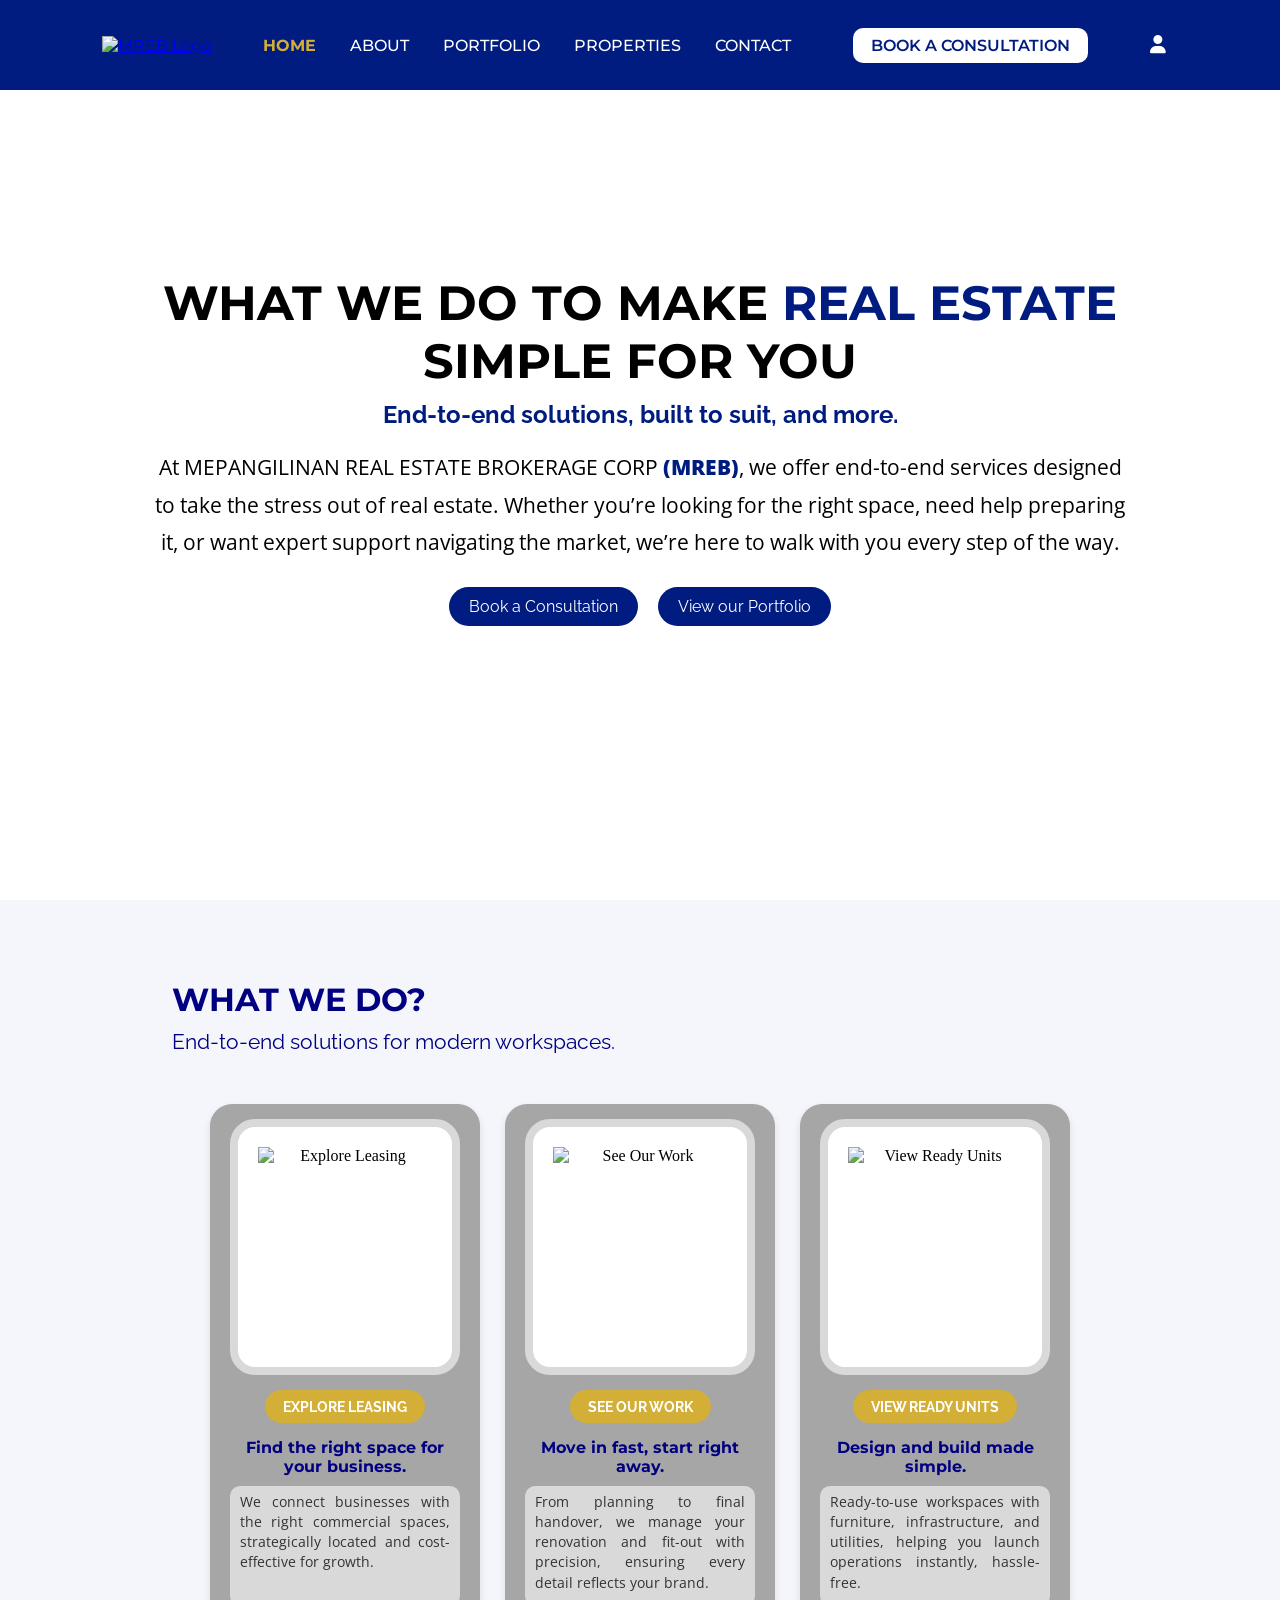
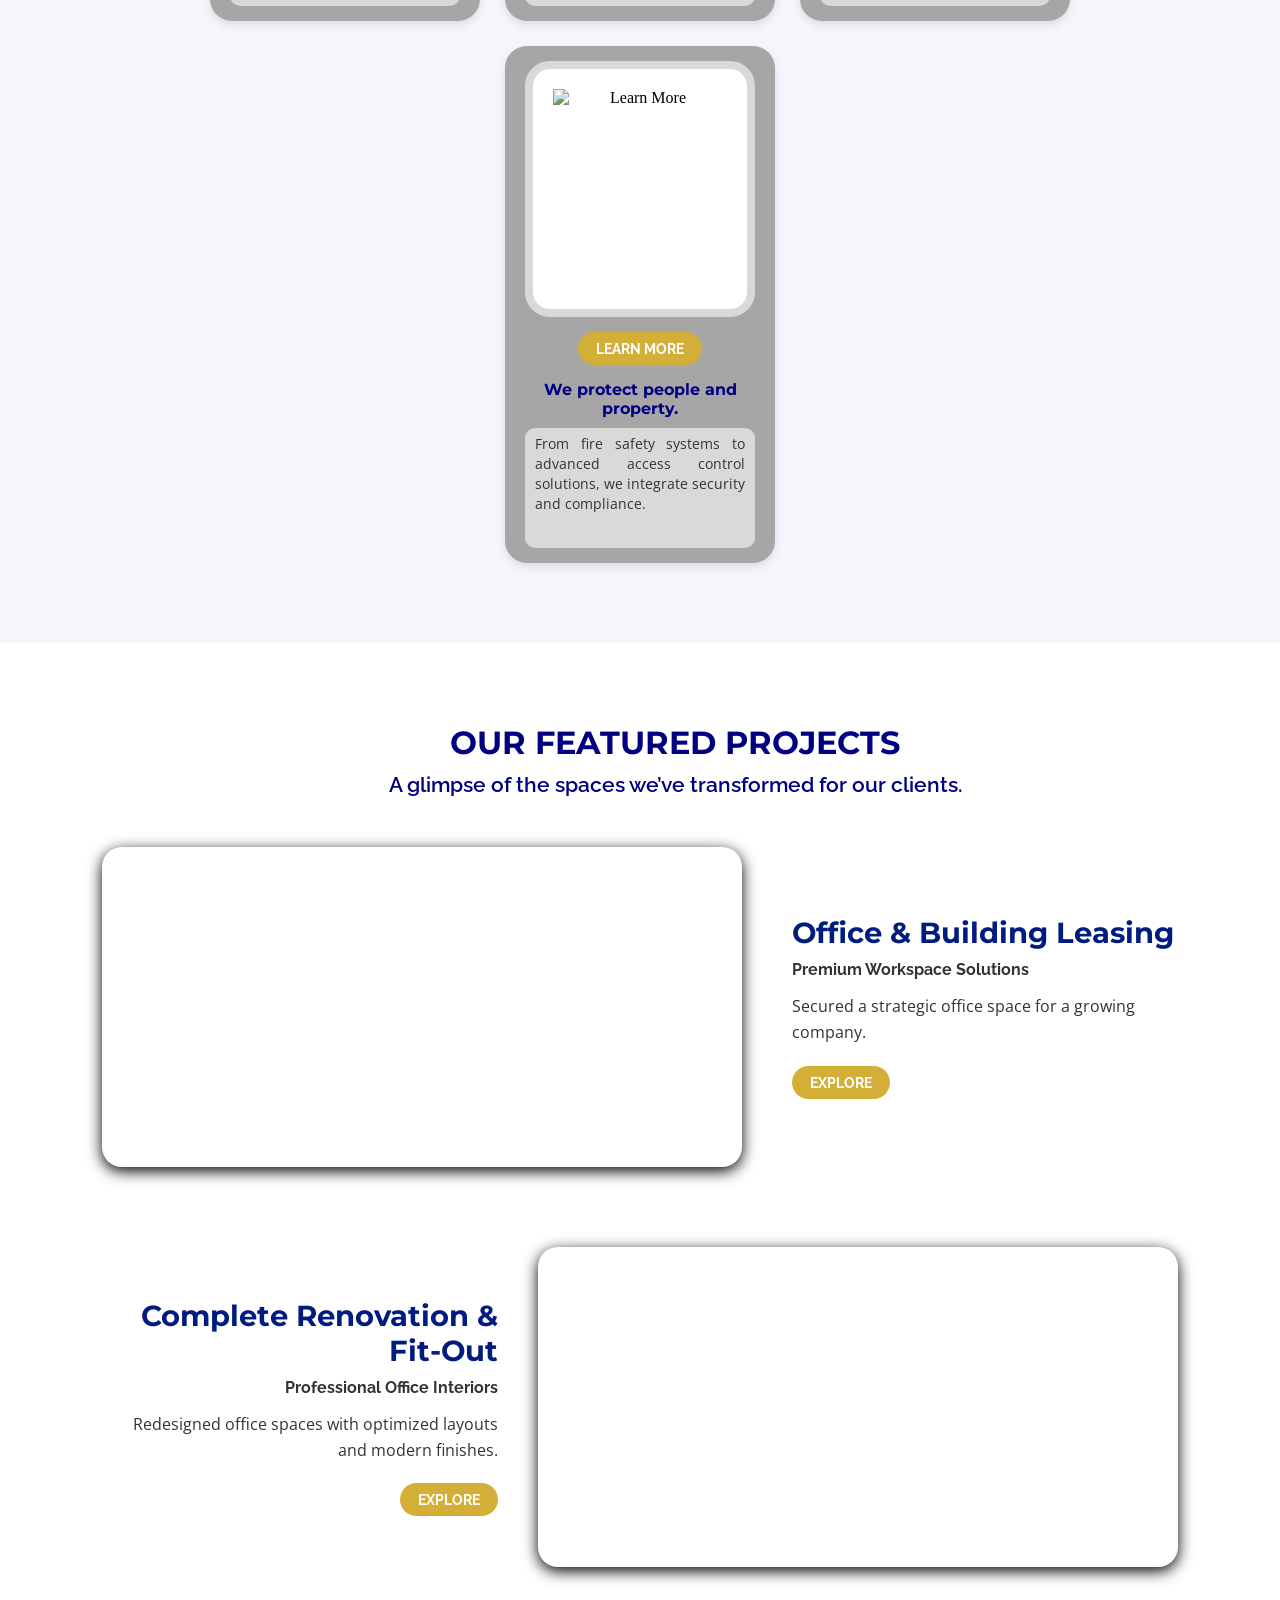
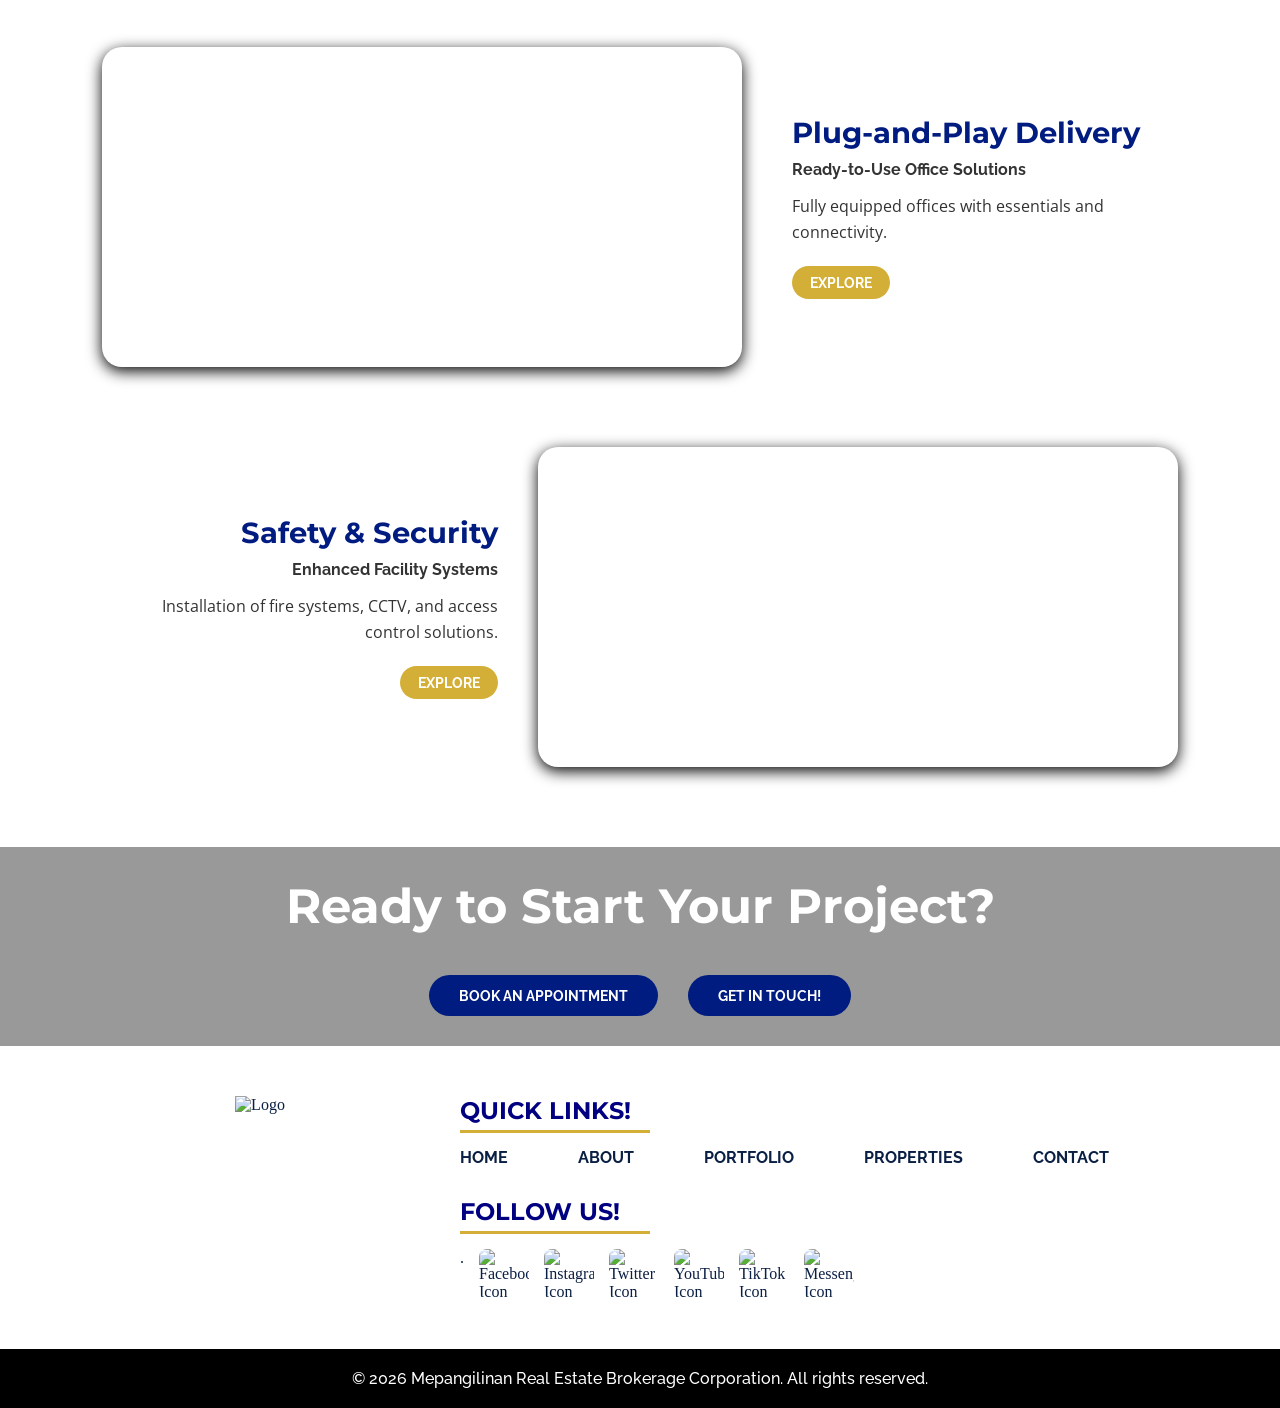
==== commit 3eae1cef: "edit" ====
--- a/index.html
+++ b/index.html
@@ -341,7 +341,7 @@
      BOTTOM FOOTER
 =============================== -->
 <footer class="footer-bottom">
-  © 2025 Mepangilinan Real Estate Brokerage Corporation. All rights reserved.
+  © 2026 Mepangilinan Real Estate Brokerage Corporation. All rights reserved.
 </footer>
 
 
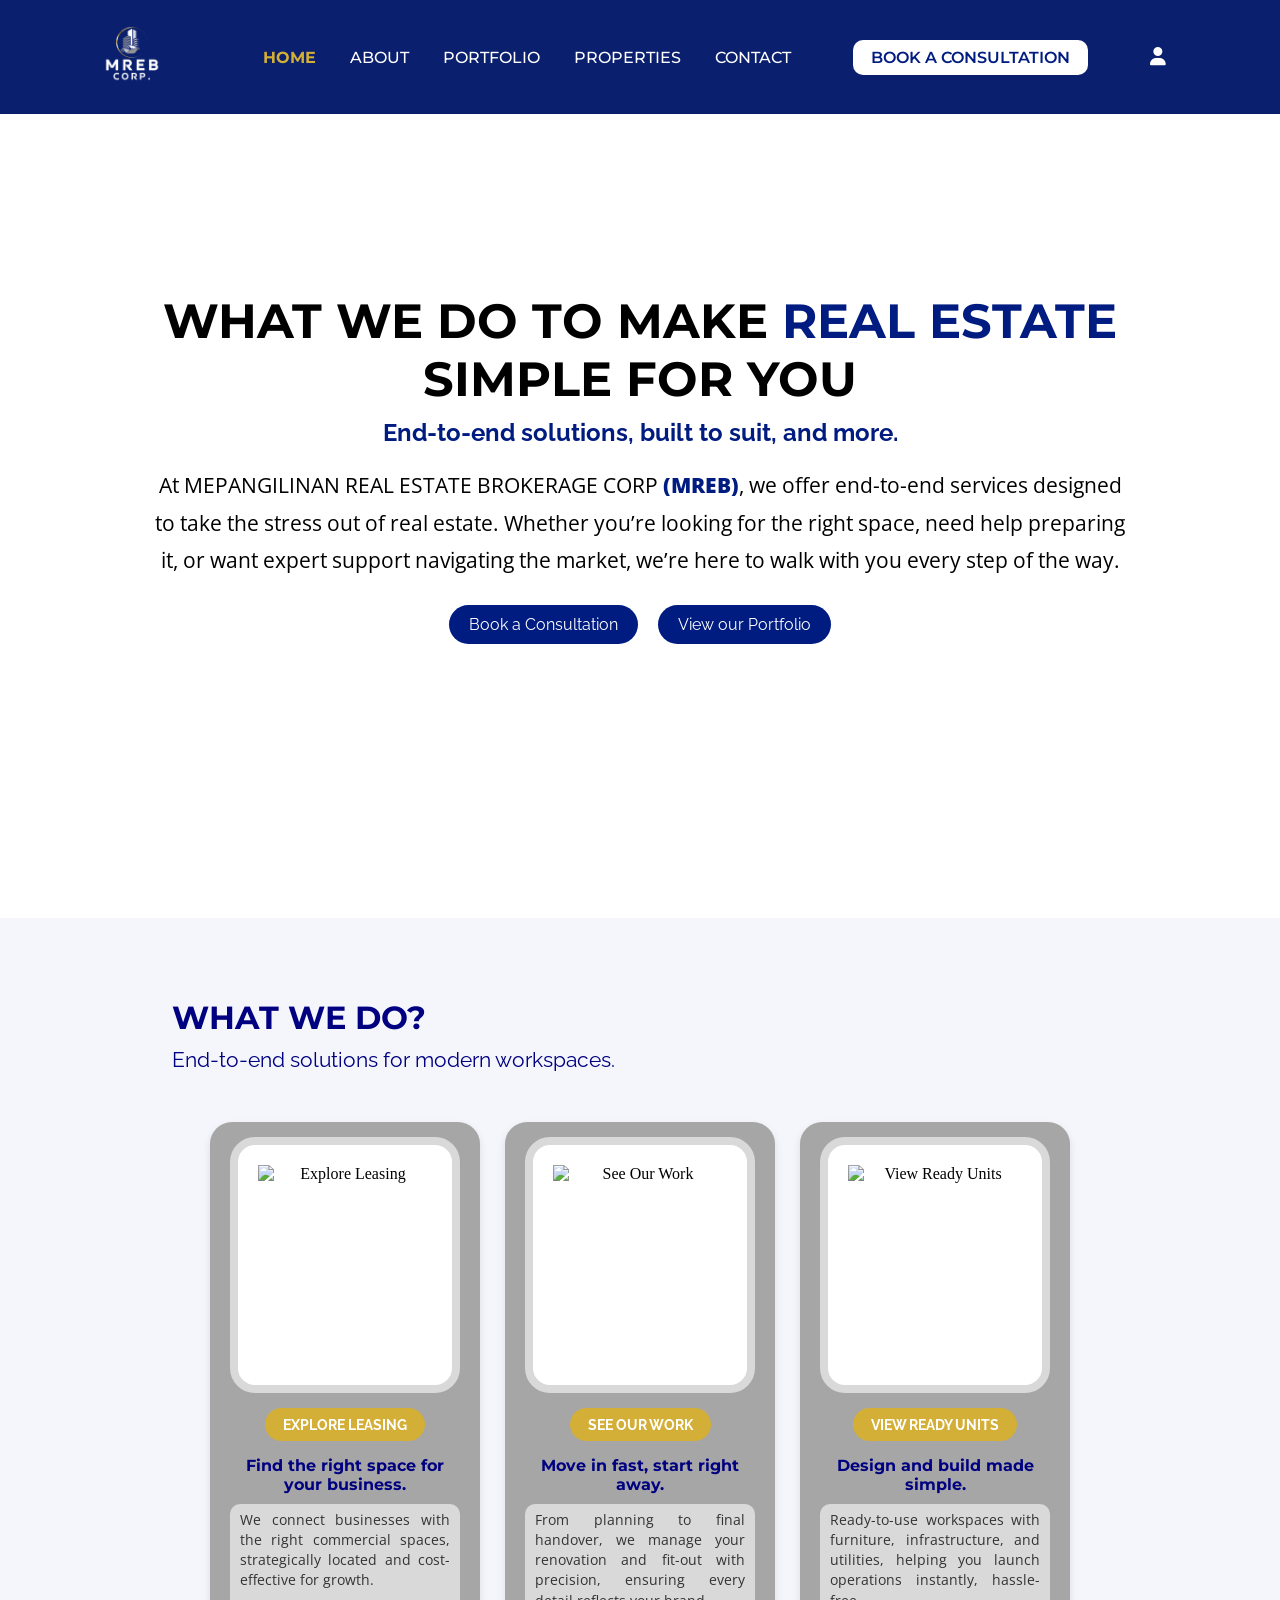
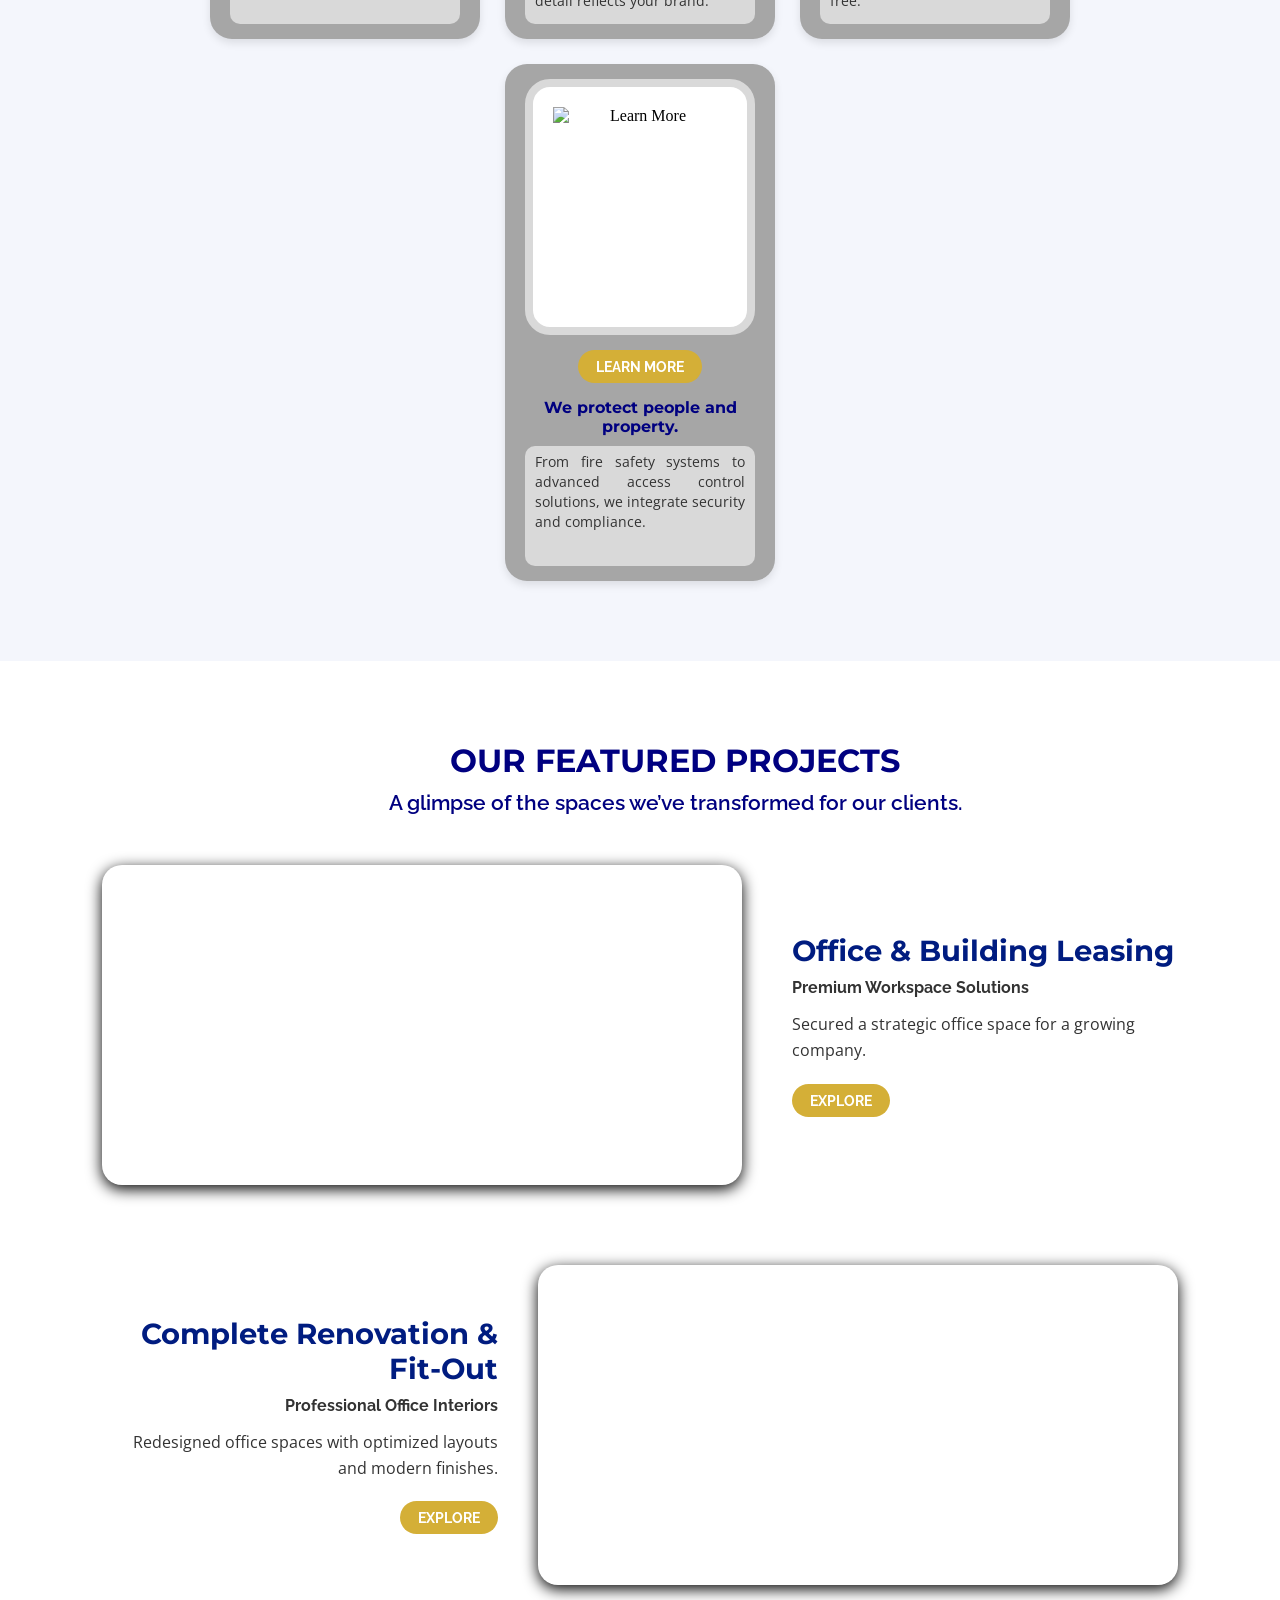
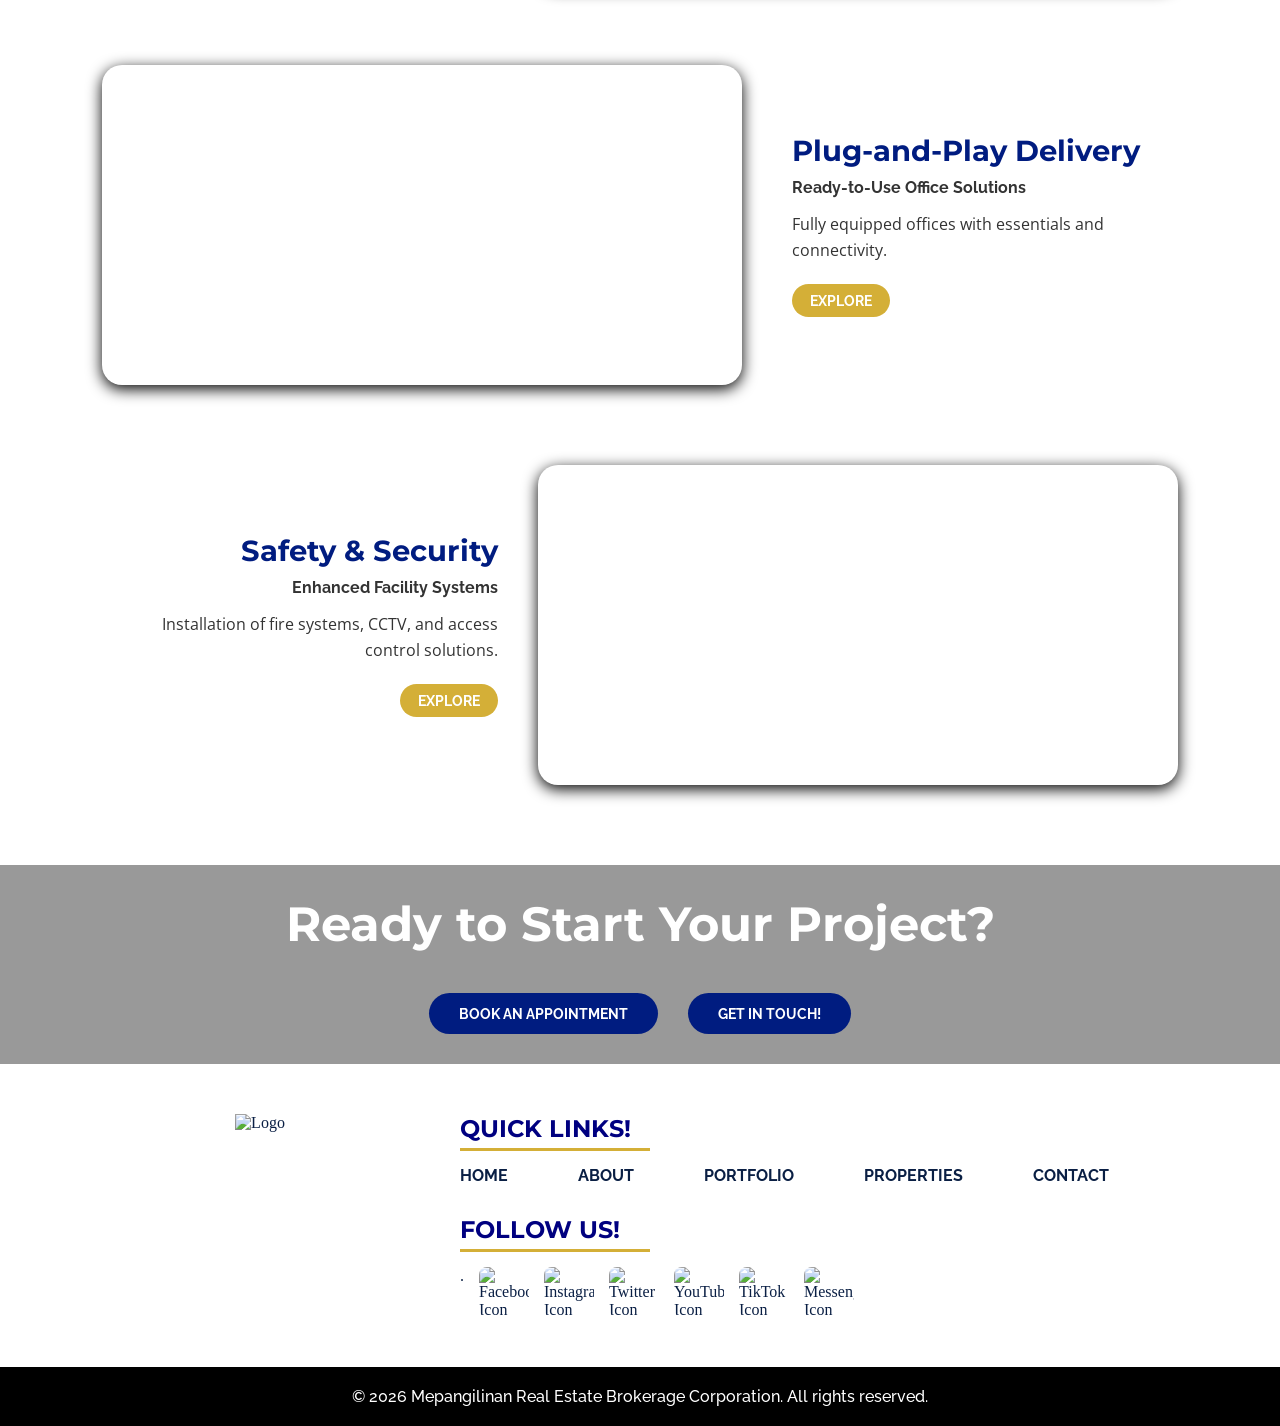
==== commit 46e0a503: "edit" ====
--- a/index.html
+++ b/index.html
@@ -40,12 +40,13 @@
 <!-- ============================
      NAVIGATION HEADER
 =============================== -->
-<header class="navbar">
-  <div class="logo">
-    <a href="index.html">
-      <img src="images/logo.png" alt="MREB Logo">
-    </a>
-  </div>
+< <header class="navbar">
+    <div class="logo">
+      <a href="index.html">
+       <img src="images/logo_white_mreb.png" alt="MREB Logo">
+      </a>
+    </div>
+
 
   <!-- Mobile Menu Toggle -->
   <div class="menu-toggle" id="menu-toggle">
--- a/style.css
+++ b/style.css
@@ -85,7 +85,7 @@
 /* NAVBAR */
 .navbar {
   font-family: 'Montserrat', sans-serif;
-  background-color: #001c80;
+  background-color: #0a1f6e;
   color: #fff;
   display: flex;
   align-items: center;
@@ -104,7 +104,8 @@
 }
 
 .navbar .logo img {
-  height: 40px;
+    height: 60px;  /* adjust this to your liking */
+    width: auto;
 }
 
 /* NAVIGATION MENU */
